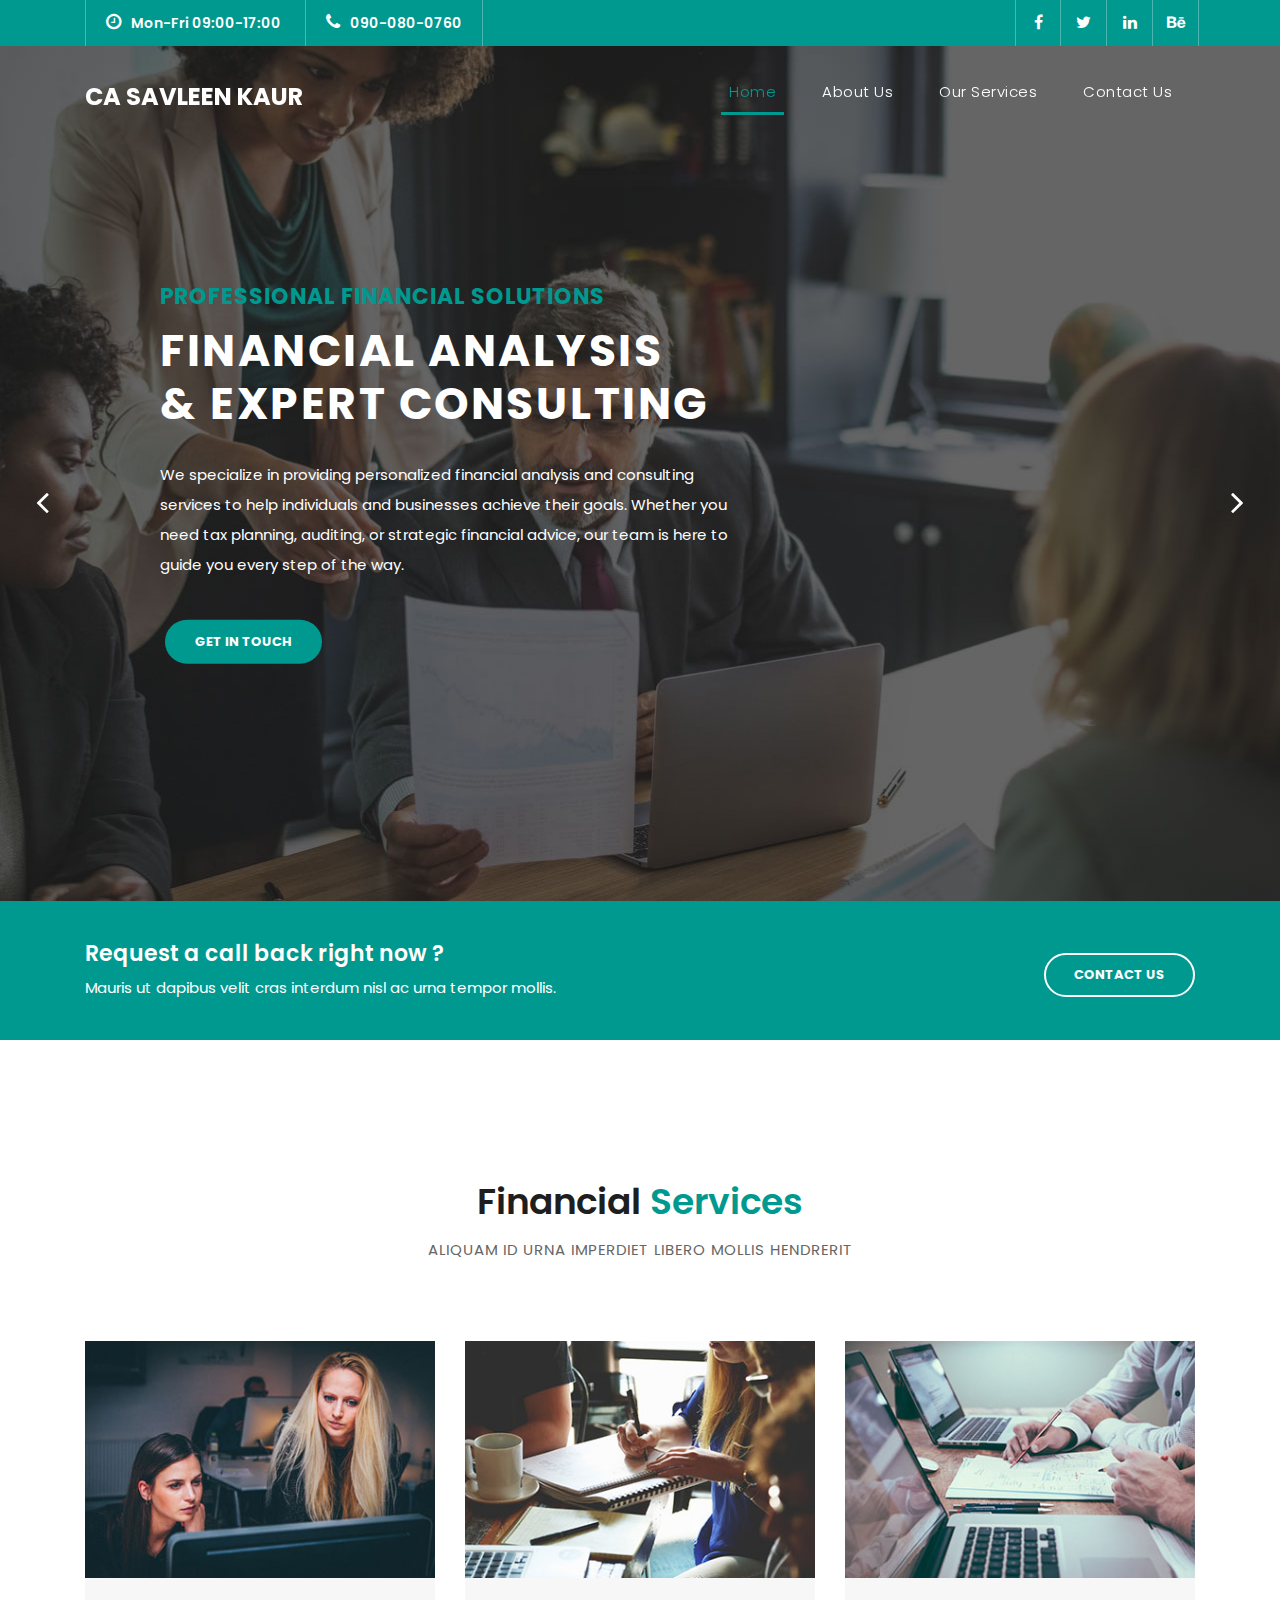
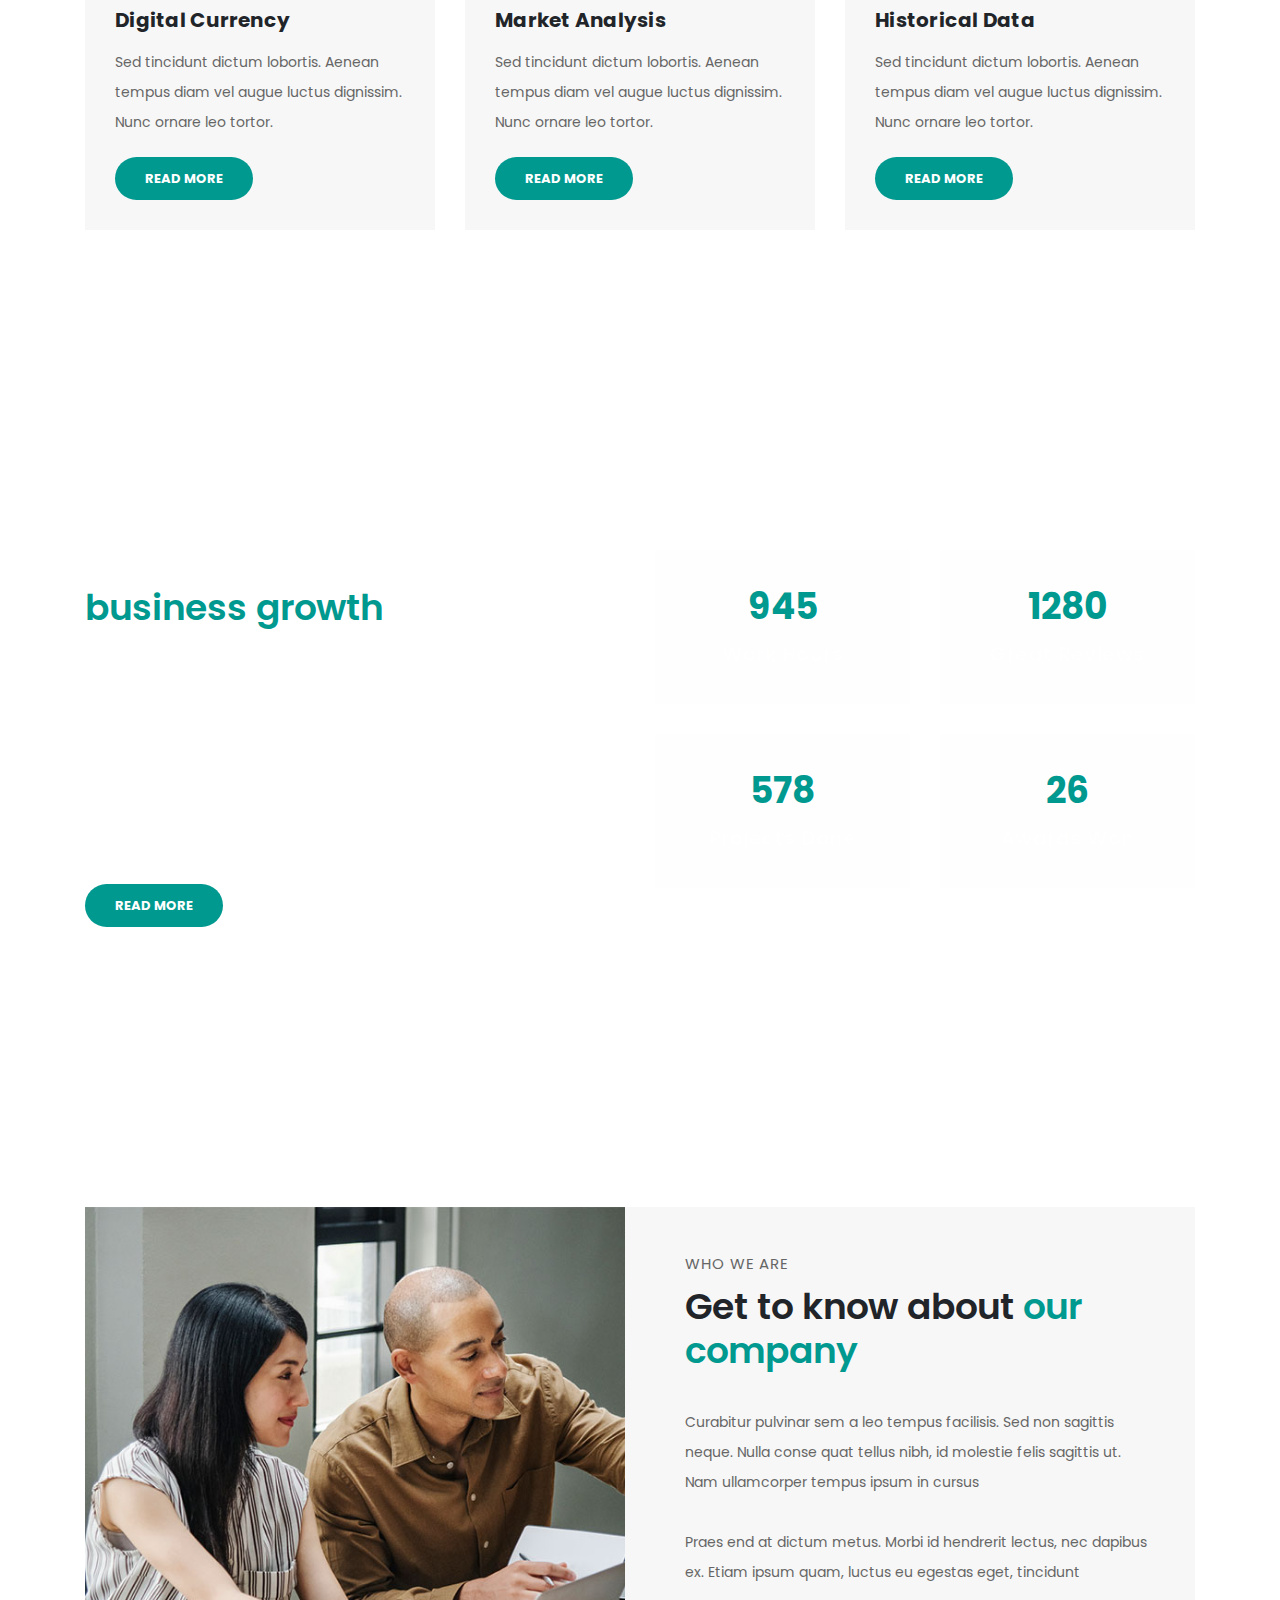
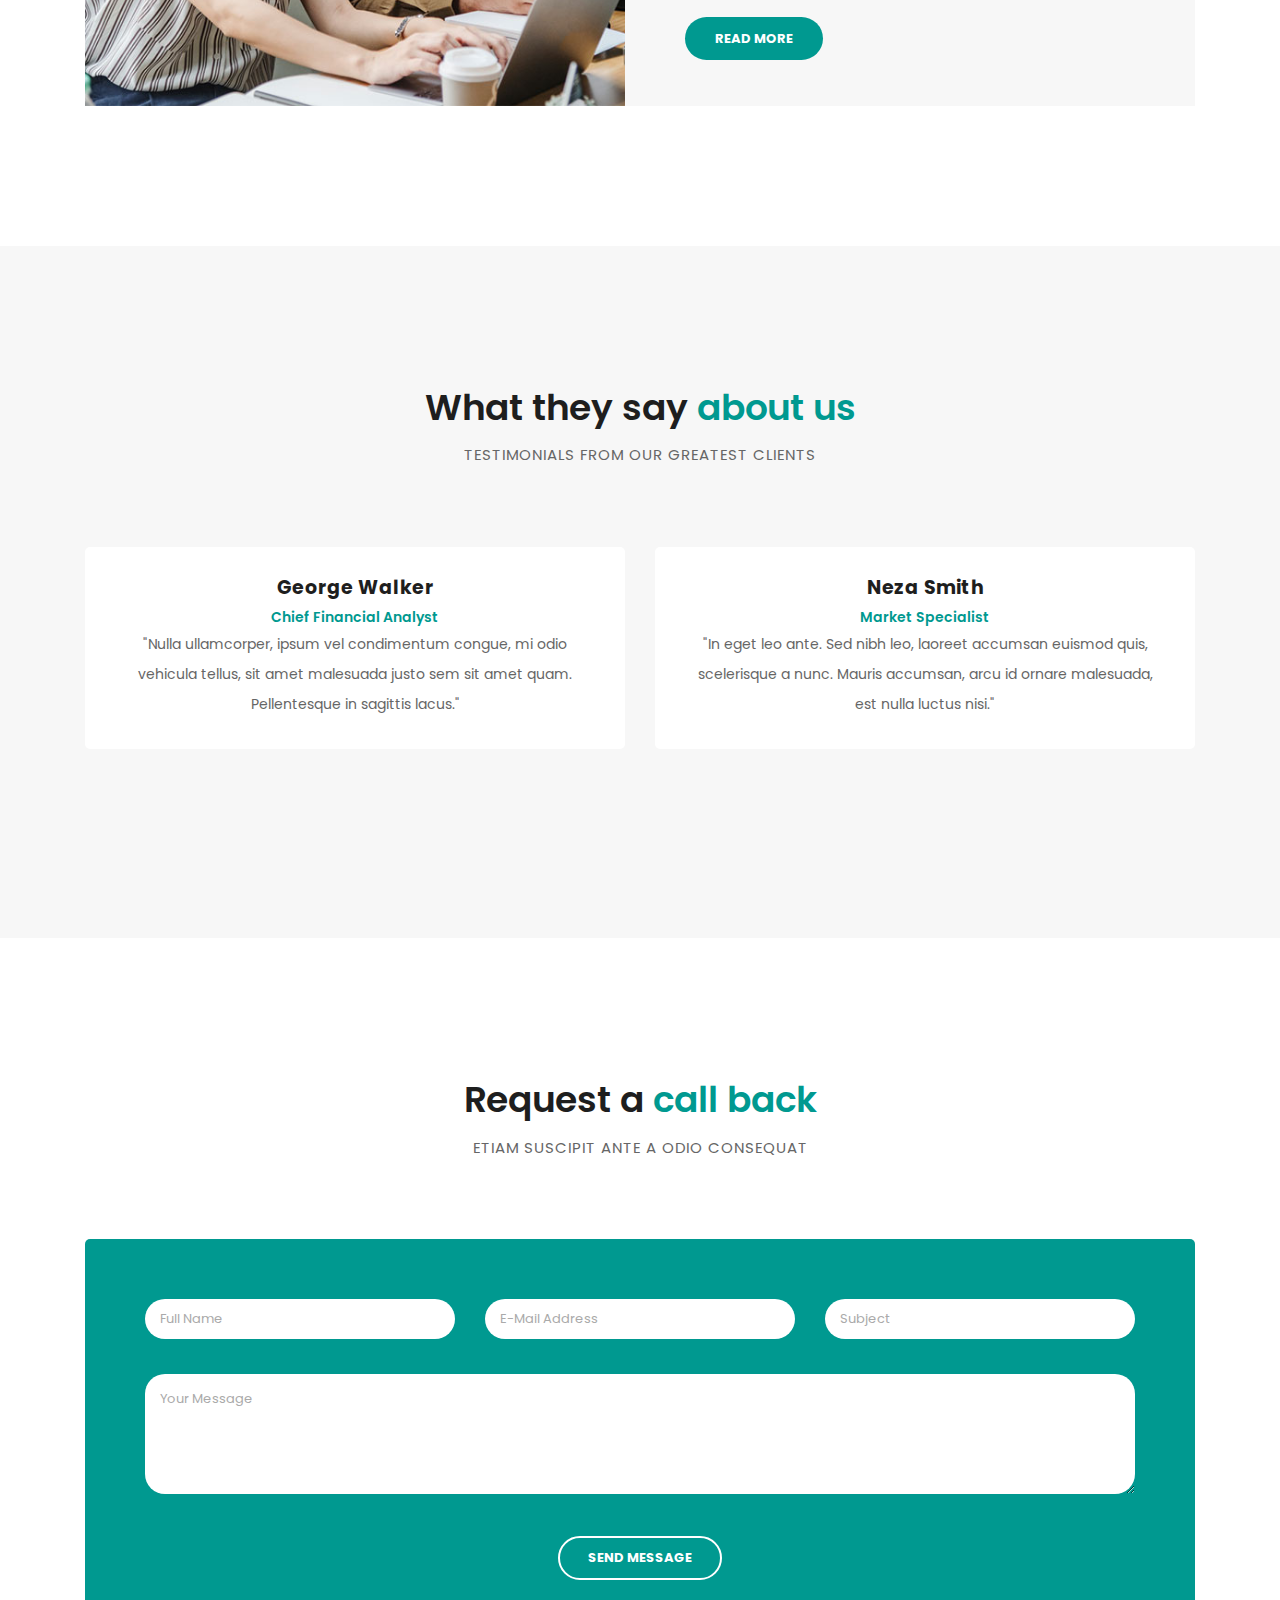
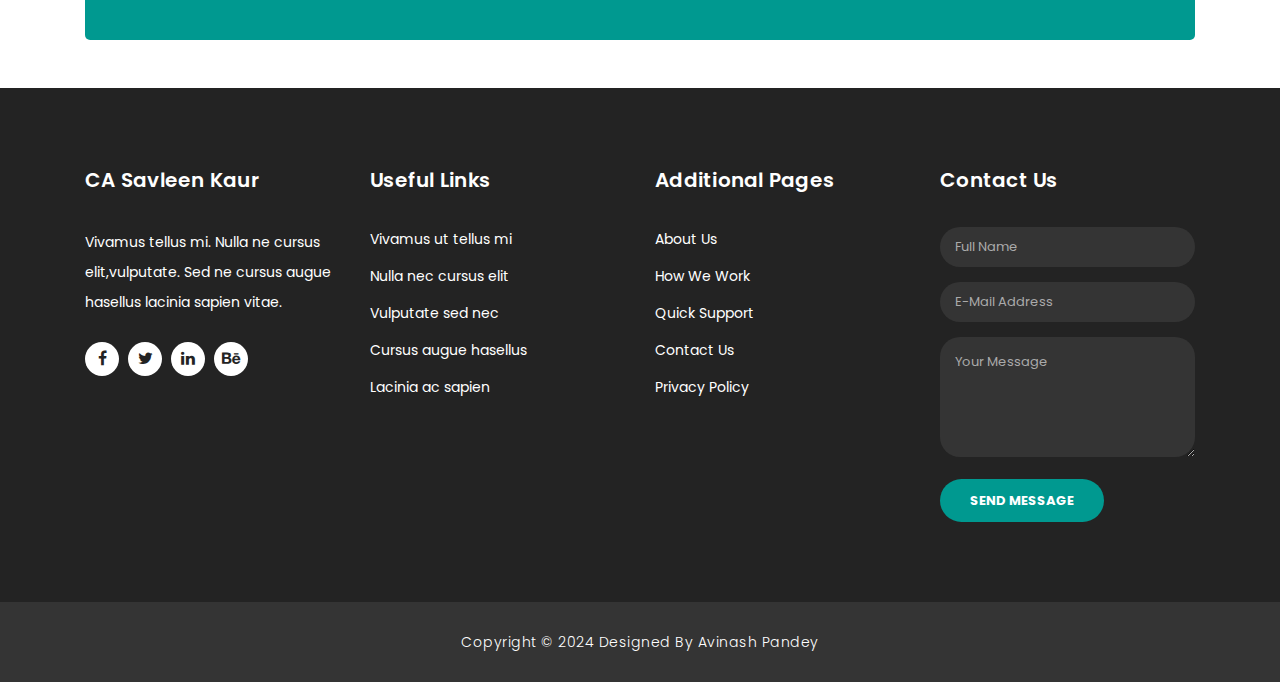
==== index.html @ ab5cabf7 "Aneesh-CA" ====
<!DOCTYPE html>
<html lang="en">

  <head>

    <meta charset="utf-8">
    <meta name="viewport" content="width=device-width, initial-scale=1, shrink-to-fit=no">
    <meta name="description" content="">
    <meta name="author" content="TemplateMo">
    <link href="https://fonts.googleapis.com/css?family=Poppins:100,200,300,400,500,600,700,800,900&display=swap" rel="stylesheet">

    <title>CA Savleen Kaur</title>

    <!-- Bootstrap core CSS -->
    <link href="vendor/bootstrap/css/bootstrap.min.css" rel="stylesheet">

    <!-- Additional CSS Files -->
    <link rel="stylesheet" href="assets/css/fontawesome.css">
    <link rel="stylesheet" href="assets/css/templatemo-finance-business.css">
    <link rel="stylesheet" href="assets/css/owl.css">
<!--

CA Savleen Kaur TemplateMo

https://templatemo.com/tm-545-finance-business

-->
  </head>

  <body>

    <!-- ***** Preloader Start ***** -->
    <div id="preloader">
        <div class="jumper">
            <div></div>
            <div></div>
            <div></div>
        </div>
    </div>
    <!-- ***** Preloader End ***** -->

    <!-- Header -->
    <div class="sub-header">
      <div class="container">
        <div class="row">
          <div class="col-md-8 col-xs-12">
            <ul class="left-info">
              <li><a href="#"><i class="fa fa-clock-o"></i>Mon-Fri 09:00-17:00</a></li>
              <li><a href="#"><i class="fa fa-phone"></i>090-080-0760</a></li>
            </ul>
          </div>
          <div class="col-md-4">
            <ul class="right-icons">
              <li><a href="#"><i class="fa fa-facebook"></i></a></li>
              <li><a href="#"><i class="fa fa-twitter"></i></a></li>
              <li><a href="#"><i class="fa fa-linkedin"></i></a></li>
              <li><a href="#"><i class="fa fa-behance"></i></a></li>
            </ul>
          </div>
        </div>
      </div>
    </div>

    <header class="">
      <nav class="navbar navbar-expand-lg">
        <div class="container">
          <a class="navbar-brand" href="index.html"><h2>CA Savleen Kaur</h2></a>
          <button class="navbar-toggler" type="button" data-toggle="collapse" data-target="#navbarResponsive" aria-controls="navbarResponsive" aria-expanded="false" aria-label="Toggle navigation">
            <span class="navbar-toggler-icon"></span>
          </button>
          <div class="collapse navbar-collapse" id="navbarResponsive">
            <ul class="navbar-nav ml-auto">
              <li class="nav-item active">
                <a class="nav-link" href="#top">Home
                  <span class="sr-only">(current)</span>
                </a>
              </li>
              <li class="nav-item">
                <a class="nav-link" href="about.html">About Us</a>
              </li>
              <li class="nav-item">
                <a class="nav-link" href="services.html">Our Services</a>
              </li>
              <li class="nav-item">
                <a class="nav-link" href="contact.html">Contact Us</a>
              </li>

            </ul>
          </div>
        </div>
      </nav>
    </header>

    <!-- Page Content -->
    <!-- Banner Starts Here -->
    <div class="main-banner header-text" id="top">
        <div class="Modern-Slider">
          <!-- Item -->
          <div class="item item-1">
            <div class="img-fill">
              <div class="text-content">
                <h6>Professional Financial Solutions</h6>
                <h4>Financial Analysis<br>&amp; Expert Consulting</h4>
                <p>We specialize in providing personalized financial analysis and consulting services to help individuals and businesses achieve their goals. Whether you need tax planning, auditing, or strategic financial advice, our team is here to guide you every step of the way.</p>
                <a href="contact.html" class="filled-button">Get in Touch</a>
            </div>

            </div>
          </div>
          <!-- // Item -->
          <!-- Item -->
          <div class="item item-2">
            <div class="img-fill">
                <div class="text-content">
                  <h6>we are here to support you</h6>
                  <h4>Accounting<br>&amp; Management</h4>
                  <p>You are allowed to use this template for your company websites. You are NOT allowed to re-distribute this template ZIP file on any template download website. Please contact TemplateMo for more detail.</p>
                  <a href="services.html" class="filled-button">our services</a>
                </div>
            </div>
          </div>
          <!-- // Item -->
          <!-- Item -->
          <div class="item item-3">
            <div class="img-fill">
                <div class="text-content">
                  <h6>we have a solid background</h6>
                  <h4>Market Analysis<br>&amp; Statistics</h4>
                  <p>You can download, edit and use this layout for your business website. Phasellus lacinia ac sapien vitae dapibus. Mauris ut dapibus velit cras interdum nisl ac urna tempor mollis.</p>
                  <a href="about.html" class="filled-button">learn more</a>
                </div>
            </div>
          </div>
          <!-- // Item -->
        </div>
    </div>
    <!-- Banner Ends Here -->

    <div class="request-form">
      <div class="container">
        <div class="row">
          <div class="col-md-8">
            <h4>Request a call back right now ?</h4>
            <span>Mauris ut dapibus velit cras interdum nisl ac urna tempor mollis.</span>
          </div>
          <div class="col-md-4">
            <a href="contact.html" class="border-button">Contact Us</a>
          </div>
        </div>
      </div>
    </div>

    <div class="services">
      <div class="container">
        <div class="row">
          <div class="col-md-12">
            <div class="section-heading">
              <h2>Financial <em>Services</em></h2>
              <span>Aliquam id urna imperdiet libero mollis hendrerit</span>
            </div>
          </div>
          <div class="col-md-4">
            <div class="service-item">
              <img src="assets/images/service_01.jpg" alt="">
              <div class="down-content">
                <h4>Digital Currency</h4>
                <p>Sed tincidunt dictum lobortis. Aenean tempus diam vel augue luctus dignissim. Nunc ornare leo tortor.</p>
                <a href="" class="filled-button">Read More</a>
              </div>
            </div>
          </div>
          <div class="col-md-4">
            <div class="service-item">
              <img src="assets/images/service_02.jpg" alt="">
              <div class="down-content">
                <h4>Market Analysis</h4>
                <p>Sed tincidunt dictum lobortis. Aenean tempus diam vel augue luctus dignissim. Nunc ornare leo tortor.</p>
                <a href="" class="filled-button">Read More</a>
              </div>
            </div>
          </div>
          <div class="col-md-4">
            <div class="service-item">
              <img src="assets/images/service_03.jpg" alt="">
              <div class="down-content">
                <h4>Historical Data</h4>
                <p>Sed tincidunt dictum lobortis. Aenean tempus diam vel augue luctus dignissim. Nunc ornare leo tortor.</p>
                <a href="" class="filled-button">Read More</a>
              </div>
            </div>
          </div>
        </div>
      </div>
    </div>

    <div class="fun-facts">
      <div class="container">
        <div class="row">
          <div class="col-md-6">
            <div class="left-content">
              <span>Lorem ipsum dolor sit amet</span>
              <h2>Our solutions for your <em>business growth</em></h2>
              <p>Pellentesque ultrices at turpis in vestibulum. Aenean pretium elit nec congue elementum. Nulla luctus laoreet porta. Maecenas at nisi tempus, porta metus vitae, faucibus augue.
              <br><br>Fusce et venenatis ex. Quisque varius, velit quis dictum sagittis, odio velit molestie nunc, ut posuere ante tortor ut neque.</p>
              <a href="" class="filled-button">Read More</a>
            </div>
          </div>
          <div class="col-md-6 align-self-center">
            <div class="row">
              <div class="col-md-6">
                <div class="count-area-content">
                  <div class="count-digit">945</div>
                  <div class="count-title">Work Hours</div>
                </div>
              </div>
              <div class="col-md-6">
                <div class="count-area-content">
                  <div class="count-digit">1280</div>
                  <div class="count-title">Great Reviews</div>
                </div>
              </div>
              <div class="col-md-6">
                <div class="count-area-content">
                  <div class="count-digit">578</div>
                  <div class="count-title">Projects Done</div>
                </div>
              </div>
              <div class="col-md-6">
                <div class="count-area-content">
                  <div class="count-digit">26</div>
                  <div class="count-title">Awards Won</div>
                </div>
              </div>
            </div>
          </div>
        </div>
      </div>
    </div>

    <div class="more-info">
      <div class="container">
        <div class="row">
          <div class="col-md-12">
            <div class="more-info-content">
              <div class="row">
                <div class="col-md-6">
                  <div class="left-image">
                    <img src="assets/images/more-info.jpg" alt="">
                  </div>
                </div>
                <div class="col-md-6 align-self-center">
                  <div class="right-content">
                    <span>Who we are</span>
                    <h2>Get to know about <em>our company</em></h2>
                    <p>Curabitur pulvinar sem a leo tempus facilisis. Sed non sagittis neque. Nulla conse quat tellus nibh, id molestie felis sagittis ut. Nam ullamcorper tempus ipsum in cursus<br><br>Praes end at dictum metus. Morbi id hendrerit lectus, nec dapibus ex. Etiam ipsum quam, luctus eu egestas eget, tincidunt</p>
                    <a href="#" class="filled-button">Read More</a>
                  </div>
                </div>
              </div>
            </div>
          </div>
        </div>
      </div>
    </div>

    <div class="testimonials">
      <div class="container">
        <div class="row">
          <div class="col-md-12">
            <div class="section-heading">
              <h2>What they say <em>about us</em></h2>
              <span>testimonials from our greatest clients</span>
            </div>
          </div>
          <div class="col-md-12">
            <div class="owl-testimonials owl-carousel">

              <div class="testimonial-item">
                <div class="inner-content">
                  <h4>George Walker</h4>
                  <span>Chief Financial Analyst</span>
                  <p>"Nulla ullamcorper, ipsum vel condimentum congue, mi odio vehicula tellus, sit amet malesuada justo sem sit amet quam. Pellentesque in sagittis lacus."</p>
                </div>
                <img src="https://img.freepik.com/premium-photo/isolated-businessman-character-avatar-professional-branding_1029469-184354.jpg?w=360" alt="">
              </div>

              <div class="testimonial-item">
                <div class="inner-content">
                  <h4>Neza Smith</h4>
                  <span>Market Specialist</span>
                  <p>"In eget leo ante. Sed nibh leo, laoreet accumsan euismod quis, scelerisque a nunc. Mauris accumsan, arcu id ornare malesuada, est nulla luctus nisi."</p>
                </div>
                <img src="https://t3.ftcdn.net/jpg/06/17/13/26/360_F_617132669_YptvM7fIuczaUbYYpMe3VTLimwZwzlWf.jpg" alt="">
              </div>

              <div class="testimonial-item">
                <div class="inner-content">
                  <h4>David Wood</h4>
                  <span>Chief Accountant</span>
                  <p>"Ut ultricies maximus turpis, in sollicitudin ligula posuere vel. Donec finibus maximus neque, vitae egestas quam imperdiet nec. Proin nec mauris eu tortor consectetur tristique."</p>
                </div>
                <img src="http://placehold.it/60x60" alt="">
              </div>

              <div class="testimonial-item">
                <div class="inner-content">
                  <h4>Andrew Boom</h4>
                  <span>Marketing Head</span>
                  <p>"Curabitur sollicitudin, tortor at suscipit volutpat, nisi arcu aliquet dui, vitae semper sem turpis quis libero. Quisque vulputate lacinia nisl ac lobortis."</p>
                </div>
                <img src="http://placehold.it/60x60" alt="">
              </div>

            </div>
          </div>
        </div>
      </div>
    </div>

    <div class="callback-form mb-5">
      <div class="container">
        <div class="row">
          <div class="col-md-12">
            <div class="section-heading">
              <h2>Request a <em>call back</em></h2>
              <span>Etiam suscipit ante a odio consequat</span>
            </div>
          </div>
          <div class="col-md-12">
            <div class="contact-form">
              <form id="contact" action="" method="post">
                <div class="row">
                  <div class="col-lg-4 col-md-12 col-sm-12">
                    <fieldset>
                      <input name="name" type="text" class="form-control" id="name" placeholder="Full Name" required="">
                    </fieldset>
                  </div>
                  <div class="col-lg-4 col-md-12 col-sm-12">
                    <fieldset>
                      <input name="email" type="text" class="form-control" id="email" pattern="[^ @]*@[^ @]*" placeholder="E-Mail Address" required="">
                    </fieldset>
                  </div>
                  <div class="col-lg-4 col-md-12 col-sm-12">
                    <fieldset>
                      <input name="subject" type="text" class="form-control" id="subject" placeholder="Subject" required="">
                    </fieldset>
                  </div>
                  <div class="col-lg-12">
                    <fieldset>
                      <textarea name="message" rows="6" class="form-control" id="message" placeholder="Your Message" required=""></textarea>
                    </fieldset>
                  </div>
                  <div class="col-lg-12">
                    <fieldset>
                      <button type="submit" id="form-submit" class="border-button">Send Message</button>
                    </fieldset>
                  </div>
                </div>
              </form>
            </div>
          </div>
        </div>
      </div>
    </div>

    <!-- <div class="partners">
      <div class="container">
        <div class="row">
          <div class="col-md-12">
            <div class="owl-partners owl-carousel">

              <div class="partner-item">
                <img src="https://upload.wikimedia.org/wikipedia/commons/thumb/c/c1/Google_%22G%22_logo.svg/1200px-Google_%22G%22_logo.svg.png" title="1" alt="1" width="20%">
              </div>

              <div class="partner-item">
                <img src="assets/images/client-01.png" title="2" alt="2">
              </div>

              <div class="partner-item">
                <img src="assets/images/client-01.png" title="3" alt="3">
              </div>

              <div class="partner-item">
                <img src="assets/images/client-01.png" title="4" alt="4">
              </div>

              <div class="partner-item">
                <img src="assets/images/client-01.png" title="5" alt="5">
              </div>

            </div>
          </div>
        </div>
      </div>
    </div> -->


    <!-- Footer Starts Here -->
    <footer>
      <div class="container">
        <div class="row">
          <div class="col-md-3 footer-item">
            <h4>CA Savleen Kaur</h4>
            <p>Vivamus tellus mi. Nulla ne cursus elit,vulputate. Sed ne cursus augue hasellus lacinia sapien vitae.</p>
            <ul class="social-icons">
              <li><a rel="nofollow" href="https://fb.com/templatemo" target="_blank"><i class="fa fa-facebook"></i></a></li>
              <li><a href="#"><i class="fa fa-twitter"></i></a></li>
              <li><a href="#"><i class="fa fa-linkedin"></i></a></li>
              <li><a href="#"><i class="fa fa-behance"></i></a></li>
            </ul>
          </div>
          <div class="col-md-3 footer-item">
            <h4>Useful Links</h4>
            <ul class="menu-list">
              <li><a href="#">Vivamus ut tellus mi</a></li>
              <li><a href="#">Nulla nec cursus elit</a></li>
              <li><a href="#">Vulputate sed nec</a></li>
              <li><a href="#">Cursus augue hasellus</a></li>
              <li><a href="#">Lacinia ac sapien</a></li>
            </ul>
          </div>
          <div class="col-md-3 footer-item">
            <h4>Additional Pages</h4>
            <ul class="menu-list">
              <li><a href="#">About Us</a></li>
              <li><a href="#">How We Work</a></li>
              <li><a href="#">Quick Support</a></li>
              <li><a href="#">Contact Us</a></li>
              <li><a href="#">Privacy Policy</a></li>
            </ul>
          </div>
          <div class="col-md-3 footer-item last-item">
            <h4>Contact Us</h4>
            <div class="contact-form">
              <form id="contact footer-contact" action="" method="post">
                <div class="row">
                  <div class="col-lg-12 col-md-12 col-sm-12">
                    <fieldset>
                      <input name="name" type="text" class="form-control" id="name" placeholder="Full Name" required="">
                    </fieldset>
                  </div>
                  <div class="col-lg-12 col-md-12 col-sm-12">
                    <fieldset>
                      <input name="email" type="text" class="form-control" id="email" pattern="[^ @]*@[^ @]*" placeholder="E-Mail Address" required="">
                    </fieldset>
                  </div>
                  <div class="col-lg-12">
                    <fieldset>
                      <textarea name="message" rows="6" class="form-control" id="message" placeholder="Your Message" required=""></textarea>
                    </fieldset>
                  </div>
                  <div class="col-lg-12">
                    <fieldset>
                      <button type="submit" id="form-submit" class="filled-button">Send Message</button>
                    </fieldset>
                  </div>
                </div>
              </form>
            </div>
          </div>
        </div>
      </div>
    </footer>

    <div class="sub-footer">
      <div class="container">
        <div class="row">
          <div class="col-md-12">
            <p>Copyright &copy; 2024 Designed By Avinash Pandey </p>
          </div>
        </div>
      </div>
    </div>

    <!-- Bootstrap core JavaScript -->
    <script src="vendor/jquery/jquery.min.js"></script>
    <script src="vendor/bootstrap/js/bootstrap.bundle.min.js"></script>

    <!-- Additional Scripts -->
    <script src="assets/js/custom.js"></script>
    <script src="assets/js/owl.js"></script>
    <script src="assets/js/slick.js"></script>
    <script src="assets/js/accordions.js"></script>

    <script language = "text/Javascript">
      cleared[0] = cleared[1] = cleared[2] = 0; //set a cleared flag for each field
      function clearField(t){                   //declaring the array outside of the
      if(! cleared[t.id]){                      // function makes it static and global
          cleared[t.id] = 1;  // you could use true and false, but that's more typing
          t.value='';         // with more chance of typos
          t.style.color='#fff';
          }
      }
    </script>

  </body>
</html>
---- assets/css/templatemo-finance-business.css ----
/*

TemplateMo - CA Savleen Kaur

https://templatemo.com/tm-545-finance-business

*/

body {
  font-family: 'Poppins', sans-serif;
  overflow-x: hidden;
  text-rendering: optimizeLegibility;
  -webkit-font-smoothing: antialiased;
  -moz-osx-font-smoothing: grayscale;
}
p {
	margin-bottom: 0px;
	font-size: 14px;
	color: #666666;
	line-height: 30px;
}
a {
	text-decoration: none!important;
}
ul {
	padding: 0;
	margin: 0;
	list-style: none;
}

h1,h2,h3,h4,h5,h6 {
	margin: 0px;
}

a.filled-button {
	background-color: #009990;
	color: #fff;
	font-size: 13px;
	text-transform: uppercase;
	font-weight: 700;
	padding: 12px 30px;
	border-radius: 30px;
	display: inline-block;
	transition: all 0.3s;
}

a.filled-button:hover {
	background-color: #fff;
	color: #009990;
}

a.border-button {
	background-color: transparent;
	color: #fff;
	border: 2px solid #fff;
	font-size: 13px;
	text-transform: uppercase;
	font-weight: 700;
	padding: 10px 28px;
	border-radius: 30px;
	display: inline-block;
	transition: all 0.3s;
}

a.border-button:hover {
	background-color: #fff;
	color: #009990;
}

.section-heading {
	text-align: center;
	margin-bottom: 80px;
}

.section-heading h2 {
	font-size: 36px;
	font-weight: 600;
	color: #1e1e1e;
}

.section-heading em {
	font-style: normal;
	color: #009990;
}

.section-heading span {
	display: block;
	margin-top: 15px;
	text-transform: uppercase;
	font-size: 15px;
	color: #666;
	letter-spacing: 1px;
}

#preloader {
  overflow: hidden;
  background: #009990;
  left: 0;
  right: 0;
  top: 0;
  bottom: 0;
  position: fixed;
  z-index: 9999999;
  color: #fff;
}

#preloader .jumper {
  left: 0;
  top: 0;
  right: 0;
  bottom: 0;
  display: block;
  position: absolute;
  margin: auto;
  width: 50px;
  height: 50px;
}

#preloader .jumper > div {
  background-color: #fff;
  width: 10px;
  height: 10px;
  border-radius: 100%;
  -webkit-animation-fill-mode: both;
  animation-fill-mode: both;
  position: absolute;
  opacity: 0;
  width: 50px;
  height: 50px;
  -webkit-animation: jumper 1s 0s linear infinite;
  animation: jumper 1s 0s linear infinite;
}

#preloader .jumper > div:nth-child(2) {
  -webkit-animation-delay: 0.33333s;
  animation-delay: 0.33333s;
}

#preloader .jumper > div:nth-child(3) {
  -webkit-animation-delay: 0.66666s;
  animation-delay: 0.66666s;
}

@-webkit-keyframes jumper {
  0% {
    opacity: 0;
    -webkit-transform: scale(0);
    transform: scale(0);
  }
  5% {
    opacity: 1;
  }
  100% {
    -webkit-transform: scale(1);
    transform: scale(1);
    opacity: 0;
  }
}

@keyframes jumper {
  0% {
    opacity: 0;
    -webkit-transform: scale(0);
    transform: scale(0);
  }
  5% {
    opacity: 1;
  }
  100% {
    opacity: 0;
  }
}

/* Sub Header Style */

.sub-header {
	background-color: #009990;
	height: 46px;
	line-height: 46px;
}

.sub-header ul li {
	display: inline-block;
}

.sub-header ul.left-info li {
	border-left: 1px solid rgba(250,250,250,0.3);
	padding: 0px 20px;
}

.sub-header ul.left-info li:last-child {
	border-right: 1px solid rgba(250,250,250,0.3);
}

.sub-header ul.left-info li i {
	margin-right: 10px;
	font-size: 18px;
}

.sub-header ul.left-info li a {
	color: #fff;
	font-size: 14px;
	font-weight: 600;
}

.sub-header ul.right-icons {
	float: right;
}

.sub-header ul.right-icons li {
	margin-right: -4px;
	width: 46px;
	display: inline-block;
	text-align: center;
	border-right: 1px solid rgba(250,250,250,0.3);
}

.sub-header ul.right-icons li:first-child {
	border-left: 1px solid rgba(250,250,250,0.3);
}

.sub-header ul.right-icons li a {
	color: #fff;
	transition: all 0.3s;
}

.sub-header ul.right-icons li a:hover {
	opacity: 0.75;
}



/* Header Style */
header {
	position: absolute;
	z-index: 99999;
	width: 100%;
	background-color: transparent!important;
	height: 80px;
	-webkit-transition: all 0.3s ease-in-out 0s;
    -moz-transition: all 0.3s ease-in-out 0s;
    -o-transition: all 0.3s ease-in-out 0s;
    transition: all 0.3s ease-in-out 0s;
}
header .navbar {
	padding: 20px 0px;
}
.background-header .navbar {
	padding: 10px 0px;
}
.background-header {
	top: 0;
	position: fixed;
	background-color: #fff!important;
	box-shadow: 0px 1px 10px rgba(0,0,0,0.1);
}
.background-header .navbar-brand h2 {
	color: #009990!important;
}
.background-header .navbar-nav a.nav-link {
	color: #1e1e1e!important;
}
.background-header .navbar-nav .nav-link:hover,
.background-header .navbar-nav .active>.nav-link,
.background-header .navbar-nav .nav-link.current,
.background-header .navbar-nav .nav-link.show,
.background-header .navbar-nav .show>.nav-link {
	color: #009990!important;
}
.navbar .navbar-brand {
	float: 	left;
	margin-top: 12px;
	outline: none;
}
.navbar .navbar-brand h2 {
	color: #fff;
	text-transform: uppercase;
	font-size: 24px;
	font-weight: 700;
	-webkit-transition: all .3s ease 0s;
    -moz-transition: all .3s ease 0s;
    -o-transition: all .3s ease 0s;
    transition: all .3s ease 0s;
}
.navbar .navbar-brand h2 em {
	font-style: normal;
	font-size: 16px;
}
#navbarResponsive {
	z-index: 999;
}
.navbar-collapse {
	text-align: center;
}
.navbar .navbar-nav .nav-item {
	margin: 0px 15px;
}
.navbar .navbar-nav a.nav-link {
	text-transform: capitalize;
	font-size: 15px;
	font-weight: 300;
	letter-spacing: 0.5px;
	color: #fff;
	transition: all 0.5s;
	margin-top: 5px;
}
.navbar .navbar-nav .nav-link:hover,
.navbar .navbar-nav .active>.nav-link,
.navbar .navbar-nav .nav-link.current,
.navbar .navbar-nav .nav-link.show,
.navbar .navbar-nav .show>.nav-link {
	color: #009990;
	border-bottom: 3px solid #009990;
}
.navbar .navbar-toggler-icon {
	background-image: none;
}
.navbar .navbar-toggler {
	border-color: #fff;
	background-color: #fff;
	height: 36px;
	outline: none;
	border-radius: 0px;
	position: absolute;
	right: 30px;
	top: 20px;
}
.navbar .navbar-toggler-icon:after {
	content: '\f0c9';
	color: #009990;
	font-size: 18px;
	line-height: 26px;
	font-family: 'FontAwesome';
}



/* Banner Style */

.img-fill{
  width: 100%;
  display: block;
  overflow: hidden;
  position: relative;
  text-align: center
}

.img-fill img {
  min-height: 100%;
  min-width: 100%;
  position: relative;
  display: inline-block;
  max-width: none;
}

*,
*:before,
*:after {
  -webkit-box-sizing: border-box;
  box-sizing: border-box;
  -webkit-font-smoothing: antialiased;
  -moz-osx-font-smoothing: grayscale;
}

.Grid1k {
  padding: 0 15px;
  max-width: 1200px;
  margin: auto;
}

.blocks-box,
.slick-slider {
  margin: 0;
  padding: 0!important;
}

.slick-slide {
  float: left;
  padding: 0;
}

.Modern-Slider .item .img-fill {
	background-size: cover;
	background-position: center center;
	background-repeat: no-repeat;
	height:95vh;
}

.Modern-Slider .item-1 .img-fill {
	background-image: url(../images/slide_01.jpg);
}

.Modern-Slider .item-2 .img-fill {
	background-image: url(../images/slide_02.jpg);
}

.Modern-Slider .item-3 .img-fill {
	background-image: url(../images/slide_03.jpg);
}

.Modern-Slider .NextArrow{
  position:absolute;
  top:50%;
  right:30px;
  border:0 none;
  background-color: transparent;
  text-align:center;
  font-size: 36px;
  font-family: 'FontAwesome';
  color:#FFF;
  z-index:5;
  outline: none;
  cursor: pointer;
}

.Modern-Slider .NextArrow:before{
  content:'\f105';
}

.Modern-Slider .PrevArrow {
  position:absolute;
  top:50%;
  left:30px;
  border:0 none;
  background-color: transparent;
  text-align:center;
  font-size: 36px;
  font-family: 'FontAwesome';
  color:#FFF;
  z-index:5;
  outline: none;
  cursor: pointer;
}

.Modern-Slider .PrevArrow:before{
  content:'\f104';
}

ul.slick-dots {
  display: none!important;
}

.Modern-Slider .text-content {
	text-align: left;
  	width: 75%;
  	position: absolute;
  	top: 50%;
  	left: 50%;
  	transform: translate(-50%, -50%);
}

.Modern-Slider .item h6 {
  margin-bottom: 15px;
  font-size: 22px;
  text-transform: uppercase;
  font-weight: 700;
  letter-spacing: 1px;
  color:#009990;
  animation:fadeOutRight 1s both;
}

.Modern-Slider .item h4 {
  margin-bottom: 30px;
  text-transform: uppercase;
  font-size: 44px;
  font-weight: 700;
  letter-spacing: 2.5px;
  color:#FFF;
  overflow:hidden;
  animation:fadeOutLeft 1s both;
}

.Modern-Slider .item p {
	max-width: 570px;
	color: #fff;
	font-size: 15px;
	font-weight: 400;
	line-height: 30px;
	margin-bottom: 40px;
}

.Modern-Slider .item a {
  margin: 0 5px;
}

.Modern-Slider .item.slick-active h6{
  animation:fadeInDown 1s both 1s;
}

.Modern-Slider .item.slick-active h4{
  animation:fadeInLeft 1s both 1.5s;
}

.Modern-Slider .item.slick-active{
  animation:Slick-FastSwipeIn 1s both;
}

.Modern-Slider .buttons {
  position: relative;
}

.Modern-Slider {background:#000;}


/* ==== Slick Slider Css Ruls === */
.slick-slider{position:relative;display:block;-webkit-user-select:none;-moz-user-select:none;-ms-user-select:none;user-select:none;-webkit-touch-callout:none;-khtml-user-select:none;-ms-touch-action:pan-y;touch-action:pan-y;-webkit-tap-highlight-color:transparent}
.slick-list{position:relative;display:block;overflow:hidden;margin:0;padding:0}
.slick-list:focus{outline:none}.slick-list.dragging{cursor:hand}
.slick-slider .slick-track,.slick-slider .slick-list{-webkit-transform:translate3d(0,0,0);-ms-transform:translate3d(0,0,0);transform:translate3d(0,0,0)}
.slick-track{position:relative;top:0;left:0;display:block}
.slick-track:before,.slick-track:after{display:table;content:''}.slick-track:after{clear:both}
.slick-loading .slick-track{visibility:hidden}
.slick-slide{display:none;float:left /* If RTL Make This Right */ ;height:100%;min-height:1px}
.slick-slide.dragging img{pointer-events:none}
.slick-initialized .slick-slide{display:block}
.slick-loading .slick-slide{visibility:hidden}
.slick-vertical .slick-slide{display:block;height:auto;border:1px solid transparent}




/* Request Form */

.request-form {
	background-color: #009990;
	padding: 40px 0px;
	color: #fff;
}

.request-form h4 {
	font-size: 22px;
	font-weight: 600;
}

.request-form span {
	font-size: 15px;
	font-weight: 400;
	display: inline-block;
	margin-top: 10px;
}

.request-form a.border-button {
	margin-top: 12px;
	float: right;
}




/* Services */

.services {
	margin-top: 140px;
}

.service-item img {
	width: 100%;
	overflow: hidden;
}

.service-item .down-content {
	background-color: #f7f7f7;
	padding: 30px;
}

.service-item .down-content h4 {
	font-size: 20px;
	font-weight: 700;
	letter-spacing: 0.25px;
	margin-bottom: 15px;
}

.service-item .down-content p {
	margin-bottom: 20px;
}



/* Fun Facts */

.fun-facts {
	margin-top: 140px;
	background-image: url(../images/fun-facts-bg.jpg);
	background-position: center center;
	background-repeat: no-repeat;
	background-size: cover;
	background-attachment: fixed;
	padding: 140px 0px;
	color: #fff;
}

.fun-facts span {
	text-transform: uppercase;
	font-size: 15px;
	color: #fff;
	letter-spacing: 1px;
	margin-bottom: 10px;
	display: block;
}

.fun-facts h2 {
	font-size: 36px;
	font-weight: 600;
	margin-bottom: 35px;
}

.fun-facts em {
	font-style: normal;
	color: #009990;
}

.fun-facts p {
	color: #fff;
	margin-bottom: 40px;
}

.fun-facts .left-content {
	margin-right: 45px;
}

.count-area-content {
	text-align: center;
	background-color: rgba(250,250,250,0.1);
	padding: 25px 30px 35px 30px;
	margin: 15px 0px;
}

.count-digit {
    margin: 5px 0px;
    color: #009990;
    font-weight: 700;
    font-size: 36px;
}
.count-title {
    font-size: 20px;
    font-weight: 600;
    color: #fff;
    letter-spacing: 0.5px;
}



/* More Info */

.more-info {
	margin-top: 140px;
}

.more-info .left-image img {
	width: 100%;
	overflow: hidden;
}

.more-info .more-info-content {
	background-color: #f7f7f7;
}

.about-info .more-info-content {
	background-color: transparent;
}

.about-info .right-content {
	padding: 0px!important;
	margin-right: 30px;
}

.more-info .right-content {
	padding: 45px 45px 45px 30px;
}

.more-info .right-content span {
	text-transform: uppercase;
	font-size: 15px;
	color: #666;
	letter-spacing: 1px;
	margin-bottom: 10px;
	display: block;
}

.more-info .right-content h2 {
	font-size: 36px;
	font-weight: 600;
	margin-bottom: 35px;
}

.more-info .right-content em {
	font-style: normal;
	color: #009990;
}

.more-info .right-content p {
	margin-bottom: 30px;
}


/* Testimonials Style */

.about-testimonials {
	margin-top: 0px!important;
}

.testimonials {
	margin-top: 140px;
	background-color: #f7f7f7;
	padding: 140px 0px;
}
.testimonial-item .inner-content {
	text-align: center;
	background-color: #fff;
	padding: 30px;
	border-radius: 5px;
}
.testimonial-item p {
	font-size: 14px;
	font-weight: 400;
}
.testimonial-item h4 {
	font-size: 19px;
	font-weight: 700;
	color: #1e1e1e;
	letter-spacing: 0.5px;
	margin-bottom: 0px;
}
.testimonial-item span {
	display: inline-block;
	margin-top: 8px;
	font-weight: 600;
	font-size: 14px;
	color: #009990;
}
.testimonial-item img {
	max-width: 60px;
	border-radius: 50%;
	margin: 25px auto 0px auto;
}




/* Call Back Style */

.callback-services {
	border-top: 1px solid #eee;
	padding-top: 140px;
}

.contact-us {
	background-color: #f7f7f7;
	padding: 140px 0px;
}

.contact-us .contact-form {
	background-color: transparent!important;
	padding: 0!important;
}

.callback-form {
	margin-top: 140px;
}

.callback-form .contact-form {
	background-color: #009990;
	padding: 60px;
	border-radius: 5px;
	text-align: center;
}

.callback-form .contact-form input {
	border-radius: 20px;
	height: 40px;
	line-height: 40px;
	display: inline-block;
	padding: 0px 15px;
	color: #6a6a6a;
	font-size: 13px;
	text-transform: none;
	box-shadow: none;
	border: none;
	margin-bottom: 35px;
}

.callback-form .contact-form input:focus {
	outline: none;
	box-shadow: none;
	border: none;
}

.callback-form .contact-form textarea {
	border-radius: 20px;
	height: 120px;
	max-height: 200px;
	min-height: 120px;
	display: inline-block;
	padding: 15px;
	color: #6a6a6a;
	font-size: 13px;
	text-transform: none;
	box-shadow: none;
	border: none;
	margin-bottom: 35px;
}

.callback-form .contact-form textarea:focus {
	outline: none;
	box-shadow: none;
	border: none;
}

.callback-form .contact-form ::-webkit-input-placeholder { /* Edge */
  color: #aaa;
}
.callback-form .contact-form :-ms-input-placeholder { /* Internet Explorer 10-11 */
  color: #aaa;
}
.callback-form .contact-form ::placeholder {
  color: #aaa;
}

.callback-form .contact-form button.border-button {
	background-color: transparent;
	color: #fff;
	border: 2px solid #fff;
	font-size: 13px;
	text-transform: uppercase;
	font-weight: 700;
	padding: 10px 28px;
	border-radius: 30px;
	display: inline-block;
	transition: all 0.3s;
	outline: none;
	box-shadow: none;
	text-shadow: none;
	cursor: pointer;
}

.callback-form .contact-form button.border-button:hover {
	background-color: #fff;
	color: #009990;
}

.contact-us .contact-form button.filled-button {
	background-color: #009990;
	color: #fff;
	border: none;
	font-size: 13px;
	text-transform: uppercase;
	font-weight: 700;
	padding: 12px 30px;
	border-radius: 30px;
	display: inline-block;
	transition: all 0.3s;
	outline: none;
	box-shadow: none;
	text-shadow: none;
	cursor: pointer;
}

.contact-us .contact-form button.filled-button:hover {
	background-color: #fff;
	color: #009990;
}



/* Partners Style */

.contact-partners {
	margin-top: -8px!important;
}

.partners {
	margin-top: 140px;
	background-color: #f7f7f7;
	padding: 60px 0px;
}

.partners .owl-item {
	text-align: center;
	cursor: pointer;
}

.partners .partner-item img {
	max-width: 156px;
	margin: auto;
}



/* Footer Style */

footer {
	background-color: #232323;
	padding: 80px 0px;
	color: #fff;
}

footer h4 {
	color: #fff;
	font-size: 20px;
	font-weight: 600;
	letter-spacing: 0.25px;
	margin-bottom: 35px;
}
footer p {
	color: #fff;
}

footer ul.social-icons {
	margin-top: 25px;
}

footer ul.social-icons li {
	display: inline-block;
	margin-right: 5px;
}

footer ul.social-icons li:last-child {
	margin-right: 0px;
}

footer ul.social-icons li a {
	width: 34px;
	height: 34px;
	display: inline-block;
	line-height: 34px;
	text-align: center;
	background-color: #fff;
	color: #232323;
	border-radius: 50%;
	transition: all 0.3s;
}

footer ul.social-icons li a:hover {
	background-color: #009990;
}

footer ul.menu-list li {
	margin-bottom: 13px;
}

footer ul.menu-list li:last-child {
	margin-bottom: 0px;
}

footer ul.menu-list li a {
	font-size: 14px;
	color: #fff;
	transition: all 0.3s;
}

footer ul.menu-list li a:hover {
	color: #009990;
}

footer .contact-form input {
	border-radius: 20px;
	height: 40px;
	line-height: 40px;
	display: inline-block;
	padding: 0px 15px;
	color: #aaa!important;
	background-color: #343434;
	font-size: 13px;
	text-transform: none;
	box-shadow: none;
	border: none;
	margin-bottom: 15px;
}

footer .contact-form input:focus {
	outline: none;
	box-shadow: none;
	border: none;
	background-color: #343434;
}

footer .contact-form textarea {
	border-radius: 20px;
	height: 120px;
	max-height: 200px;
	min-height: 120px;
	display: inline-block;
	padding: 15px;
	color: #aaa!important;
	background-color: #343434;
	font-size: 13px;
	text-transform: none;
	box-shadow: none;
	border: none;
	margin-bottom: 15px;
}

footer .contact-form textarea:focus {
	outline: none;
	box-shadow: none;
	border: none;
	background-color: #343434;
}

footer .contact-form ::-webkit-input-placeholder { /* Edge */
  color: #aaa;
}
footer .contact-form :-ms-input-placeholder { /* Internet Explorer 10-11 */
  color: #aaa;
}
footer .contact-form ::placeholder {
  color: #aaa;
}

footer .contact-form button.filled-button {
	background-color: transparent;
	color: #fff;
	background-color: #009990;
	border: none;
	font-size: 13px;
	text-transform: uppercase;
	font-weight: 700;
	padding: 12px 30px;
	border-radius: 30px;
	display: inline-block;
	transition: all 0.3s;
	outline: none;
	box-shadow: none;
	text-shadow: none;
	cursor: pointer;
}

footer .contact-form button.filled-button:hover {
	background-color: #fff;
	color: #009990;
}



/* Sub-footer Style */

.sub-footer {
	background-color: #343434;
	text-align: center;
	padding: 25px 0px;
}

.sub-footer p {
	color: #fff;
	font-weight: 300;
	letter-spacing: 0.5px;
}

.sub-footer a {
	color: #fff;
}


.page-heading {
	text-align: center;
	background-image: url(../images/page-heading-bg.jpg);
	background-position: center center;
	background-repeat: no-repeat;
	background-size: cover;
	padding: 230px 0px 150px 0px;
	color: #fff;
}

.page-heading h1 {
	text-transform: capitalize;
	font-size: 36px;
	font-weight: 700;
	letter-spacing: 2px;
	margin-bottom: 18px;
}

.page-heading span {
	font-size: 15px;
	text-transform: uppercase;
	letter-spacing: 1px;
	color: #fff;
	display: block;
}


/* team */

.team {
	background-color: #f7f7f7;
	margin-top: 140px;
	margin-bottom: -140px;
	padding: 120px 0px;
}

.team-item img {
	width: 100%;
	overflow: hidden;
}

.team-item .down-content {
	background-color: #fff;
	padding: 30px;
}

.team-item .down-content h4 {
	font-size: 20px;
	font-weight: 700;
	letter-spacing: 0.25px;
	margin-bottom: 10px;
}

.team-item .down-content span {
	color: #009990;
	font-weight: 600;
	font-size: 14px;
	display: block;
	margin-bottom: 15px;
}

.team-item .down-content p {
	margin-bottom: 20px;
}


/* Single Service */

.single-services {
	margin-top: 140px;
}

#tabs ul {
  margin: 0;
  padding: 0;
}
#tabs ul li {
  margin-bottom: 10px;
  display: inline-block;
  width: 100%;
}
#tabs ul li:last-child {
  margin-bottom: 0px;
}
#tabs ul li a {
	text-transform: capitalize;
	width: 100%;
	padding: 30px 30px;
	display: inline-block;
	background-color: #009990;
  	font-size: 20px;
  	color: #121212;
  	letter-spacing: 0.5px;
  	font-weight: 700;
  	transition: all 0.3s;
}
#tabs ul li a i {
	float: right;
	margin-top: 5px;
}
#tabs ul .ui-tabs-active span {
  background: #faf5b2;
  border: #faf5b2;
  line-height: 90px;
  border-bottom: none;
}
#tabs ul .ui-tabs-active a {
  color: #fff;
}
#tabs ul .ui-tabs-active span {
  color: #1e1e1e;
}
.tabs-content {
	margin-left: 30px;
  text-align: left;
  display: inline-block;
  transition: all 0.3s;
}
.tabs-content img {
	max-width: 100%;
	overflow: hidden;
}
.tabs-content h4 {
	font-size: 20px;
	font-weight: 700;
	letter-spacing: 0.25px;
	margin-bottom: 15px;
	margin-top: 30px;
}
.tabs-content p {
  font-size: 14px;
  color: #7a7a7a;
  margin-bottom: 0px;
}



/* Contact Information */

.contact-information {
	margin-top: 140px;
}

.contact-information .contact-item {
	padding: 60px 30px;
	background-color: #f7f7f7;
	text-align: center;
}

.contact-information .contact-item i {
	color: #009990;
	font-size: 48px;
	margin-bottom: 40px;
}

.contact-information .contact-item h4 {
	font-size: 20px;
	font-weight: 700;
	letter-spacing: 0.25px;
	margin-bottom: 15px;
}

.contact-information .contact-item p {
	margin-bottom: 20px;
}

.contact-information .contact-item a {
	font-weight: 600;
	color: #009990;
	font-size: 15px;
}




/* Responsive Style */
@media (max-width: 768px) {
	.sub-header {
		display: none;
	}
	.Modern-Slider .item h6 {
	  margin-bottom: 15px;
	  font-size: 18px;
	}
	.Modern-Slider .item h4 {
	  margin-bottom: 25px;
	  font-size: 28px;
	  line-height: 36px;
	  letter-spacing: 1px;
	}
	.Modern-Slider .item p {
		max-width: 570px;
		line-height: 25px;
		margin-bottom: 30px;
	}
	.Modern-Slider .NextArrow{
	  right:5px;
	}
	.Modern-Slider .PrevArrow {
	  left:5px;
	}
	.request-form {
		text-align: center;
	}
	.request-form a.border-button {
		float: none;
		margin-top: 30px;
	}
	.services .service-item {
		margin-bottom: 30px;
	}
	.fun-facts .left-content {
		margin-right: 0px;
		margin-bottom: 30px;
	}
	.more-info .right-content  {
		padding: 30px;
	}
	footer {
		padding: 80px 0px 20px 0px;
	}
	footer .footer-item {
		border-bottom: 1px solid #343434;
		margin-bottom: 30px;
		padding-bottom: 30px;
	}
	footer .last-item {
		border-bottom: none;
	}
	.about-info .right-content {
		margin-right: 0px;
		margin-bottom: 30px;
	}
	.team .team-item {
		margin-bottom: 30px;
	}
	.tabs-content {
		margin-left: 0px;
		margin-top: 30px;
	}
	.contact-item {
		margin-bottom: 30px;
	}
}

@media (max-width: 992px) {
	.navbar .navbar-brand {
		position: absolute;
		left: 30px;
		top: 10px;
	}
	.navbar .navbar-brand {
		width: auto;
	}
	.navbar:after {
		display: none;
	}
	#navbarResponsive {
	    z-index: 99999;
	    position: absolute;
	    top: 80px;
	    left: 0;
	    width: 100%;
	    text-align: center;
	    background-color: #fff;
	    box-shadow: 0px 10px 10px rgba(0,0,0,0.1);
	}
	.navbar .navbar-nav .nav-item {
		border-bottom: 1px solid #eee;
	}
	.navbar .navbar-nav .nav-item:last-child {
		border-bottom: none;
	}
	.navbar .navbar-nav a.nav-link {
		padding: 15px 0px;
		color: #1e1e1e!important;
	}
	.navbar .navbar-nav .nav-link:hover,
	.navbar .navbar-nav .active>.nav-link,
	.navbar .navbar-nav .nav-link.current,
	.navbar .navbar-nav .nav-link.show,
	.navbar .navbar-nav .show>.nav-link {
		color: #009990!important;
		border-bottom: none!important;
	}
}
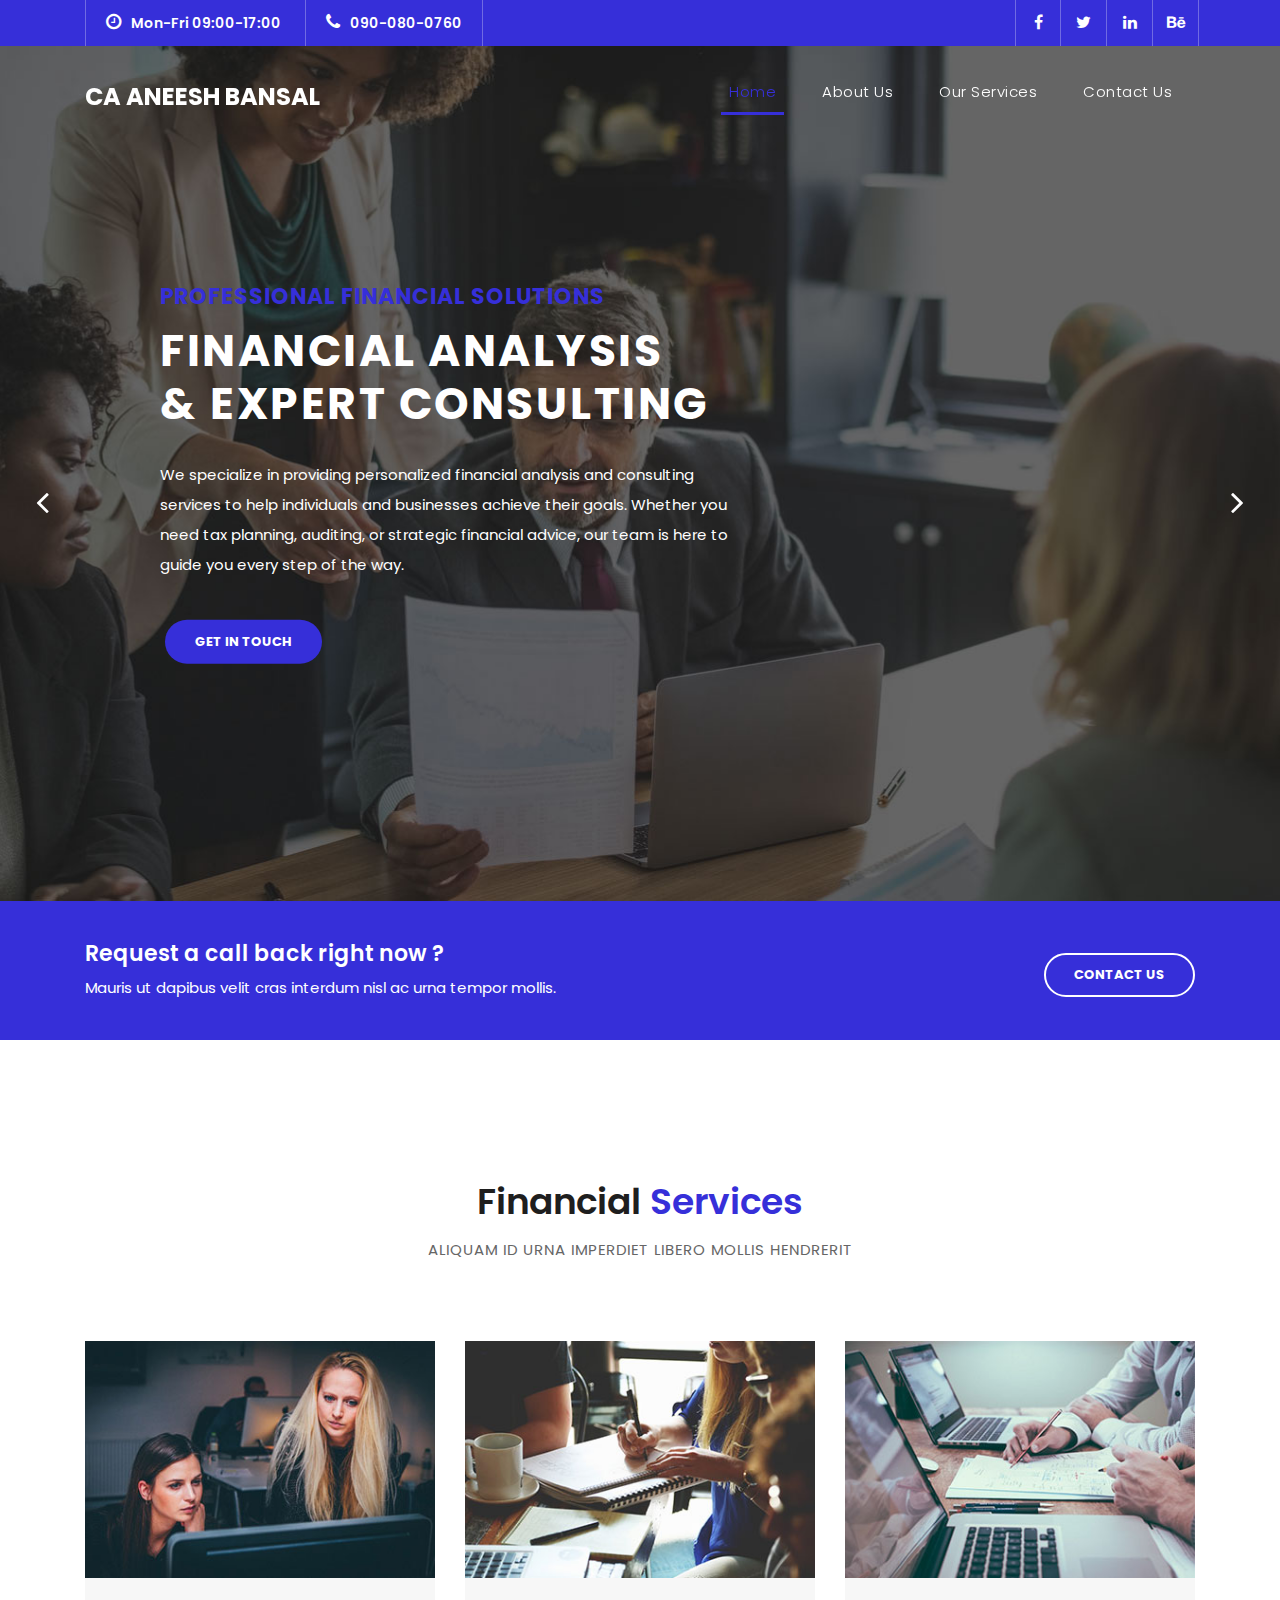
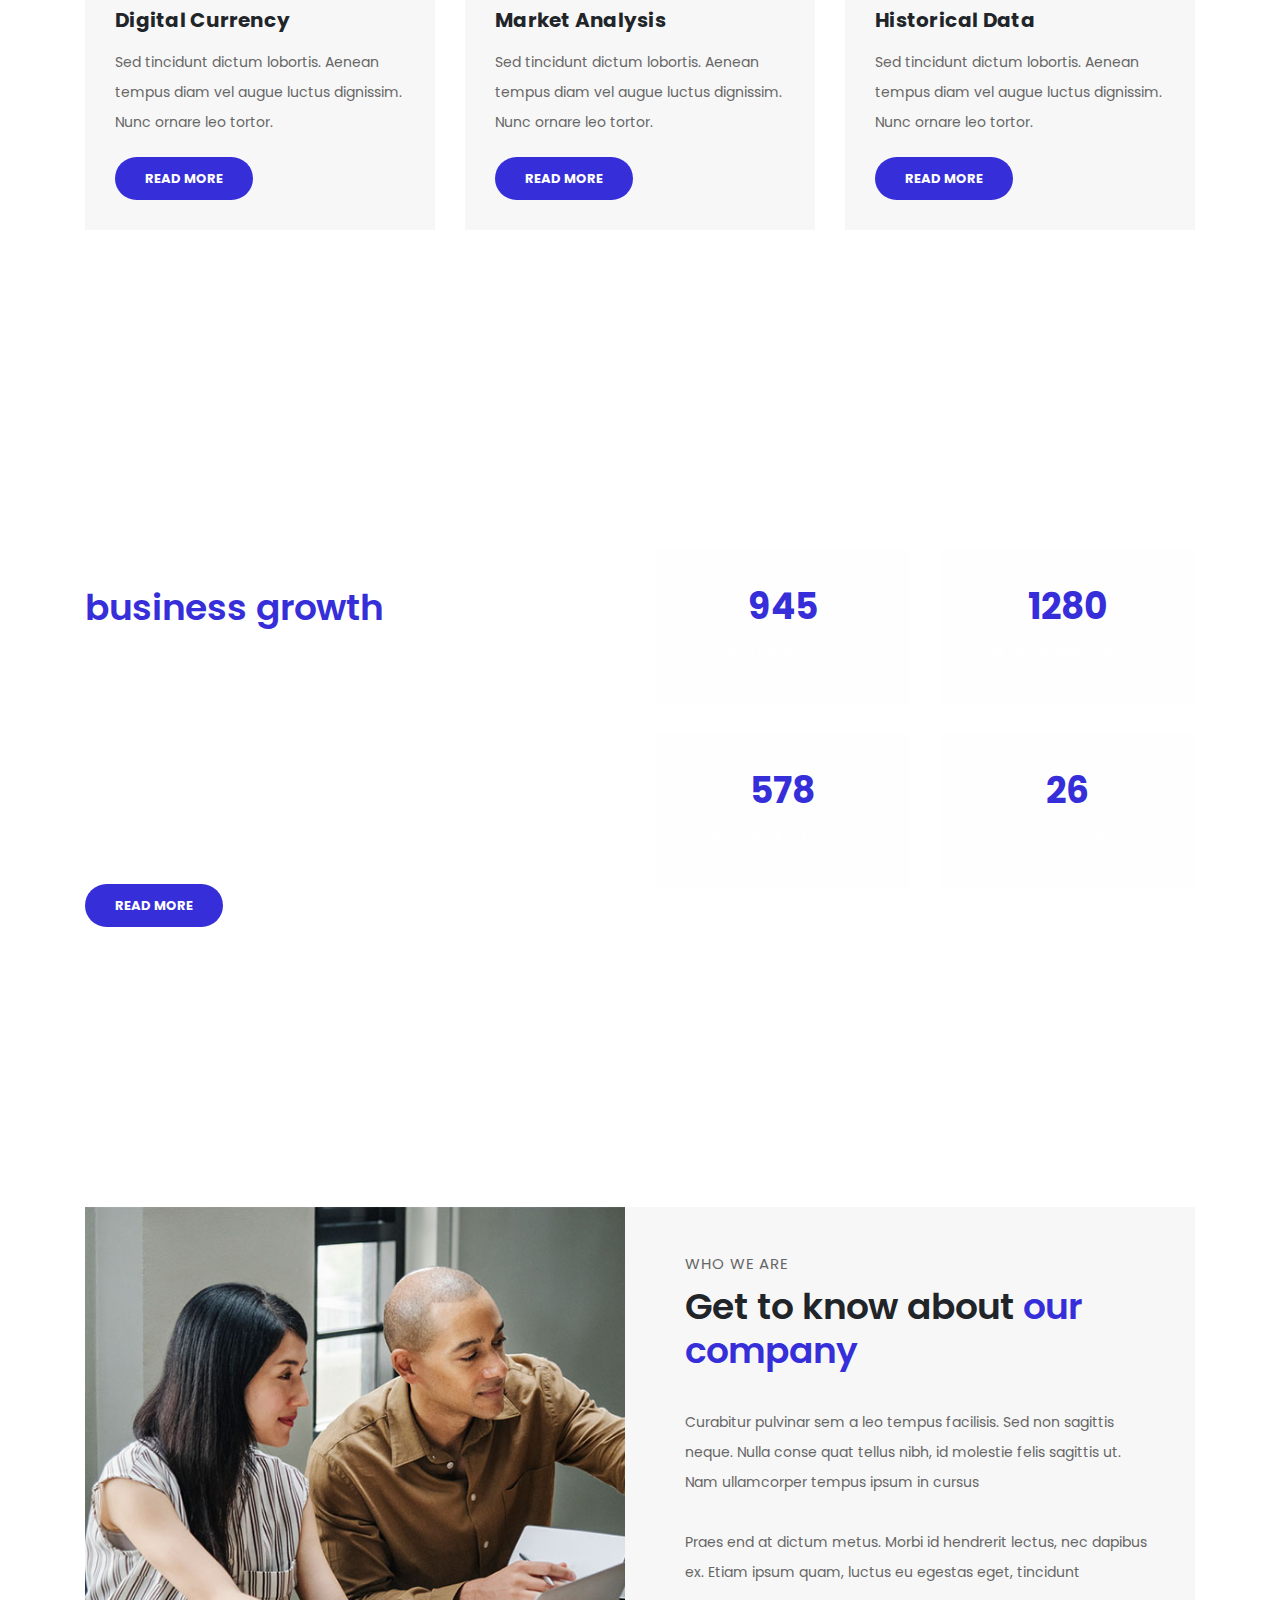
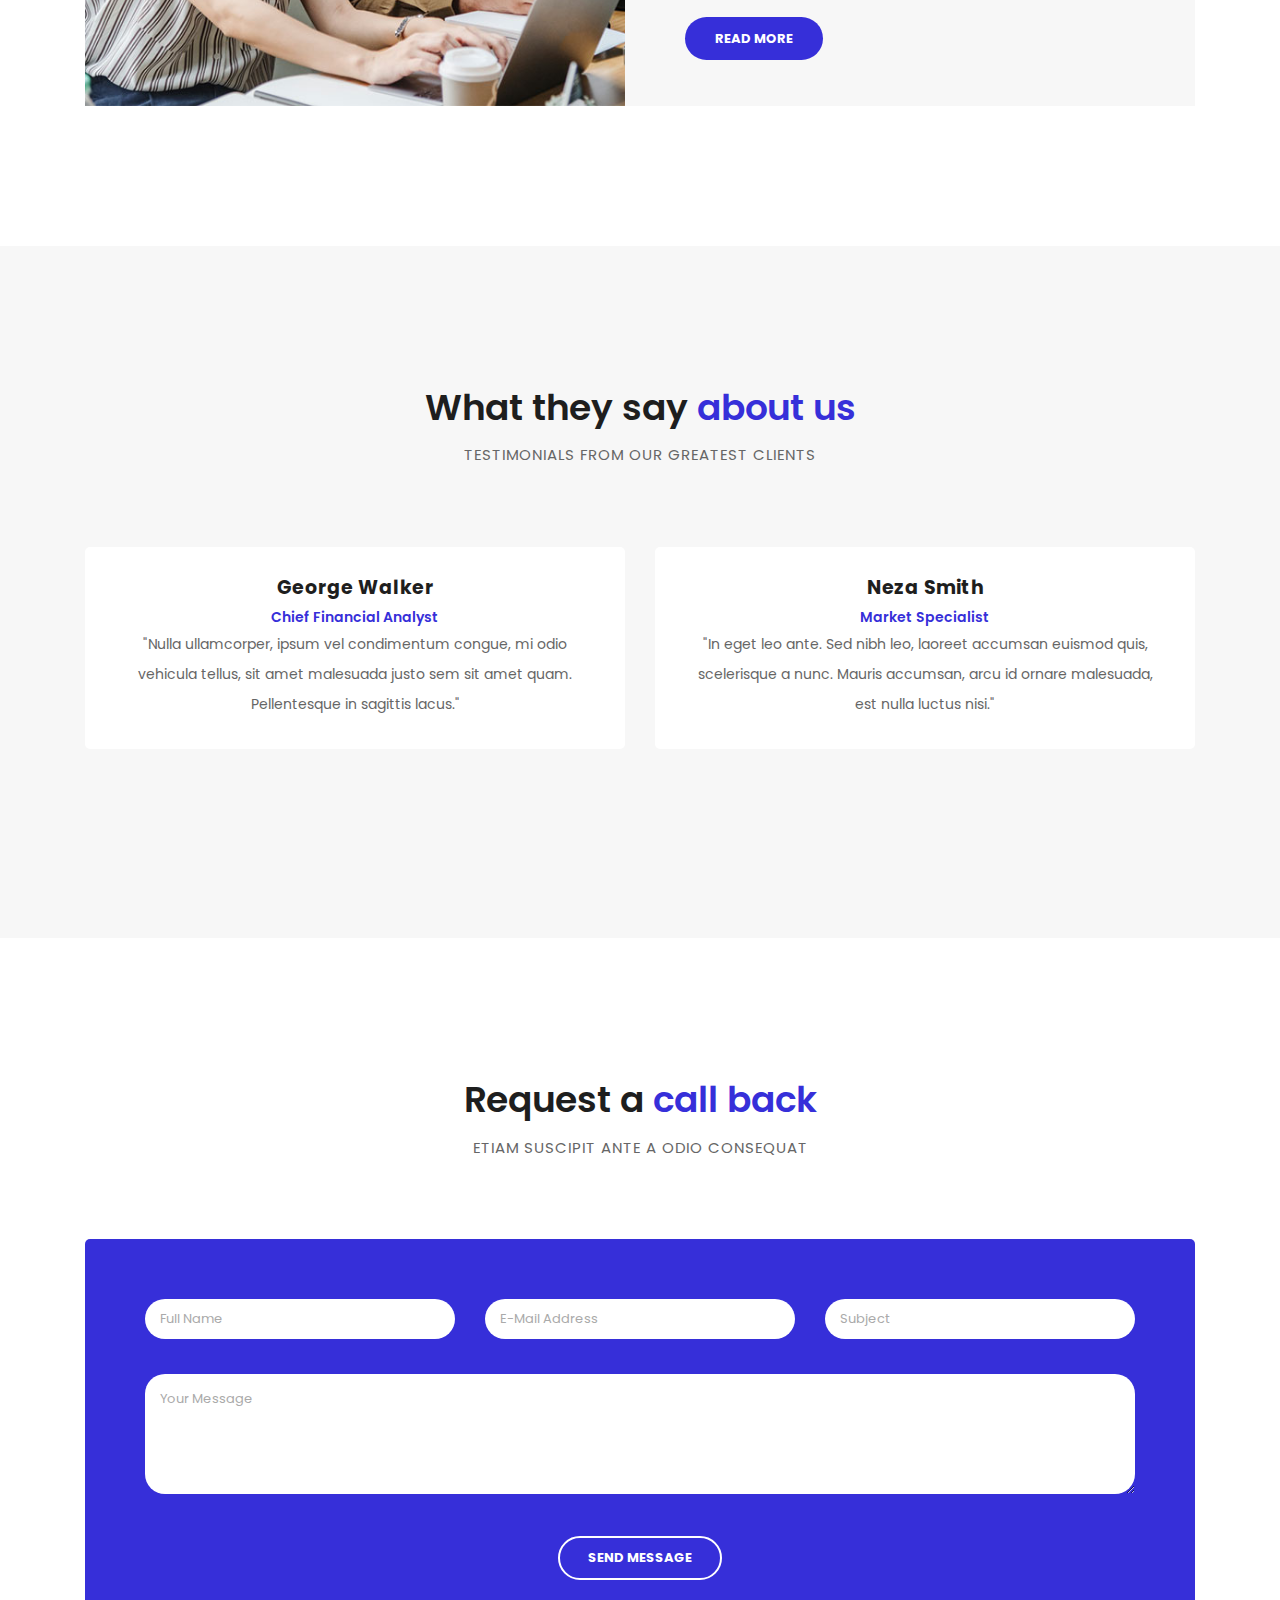
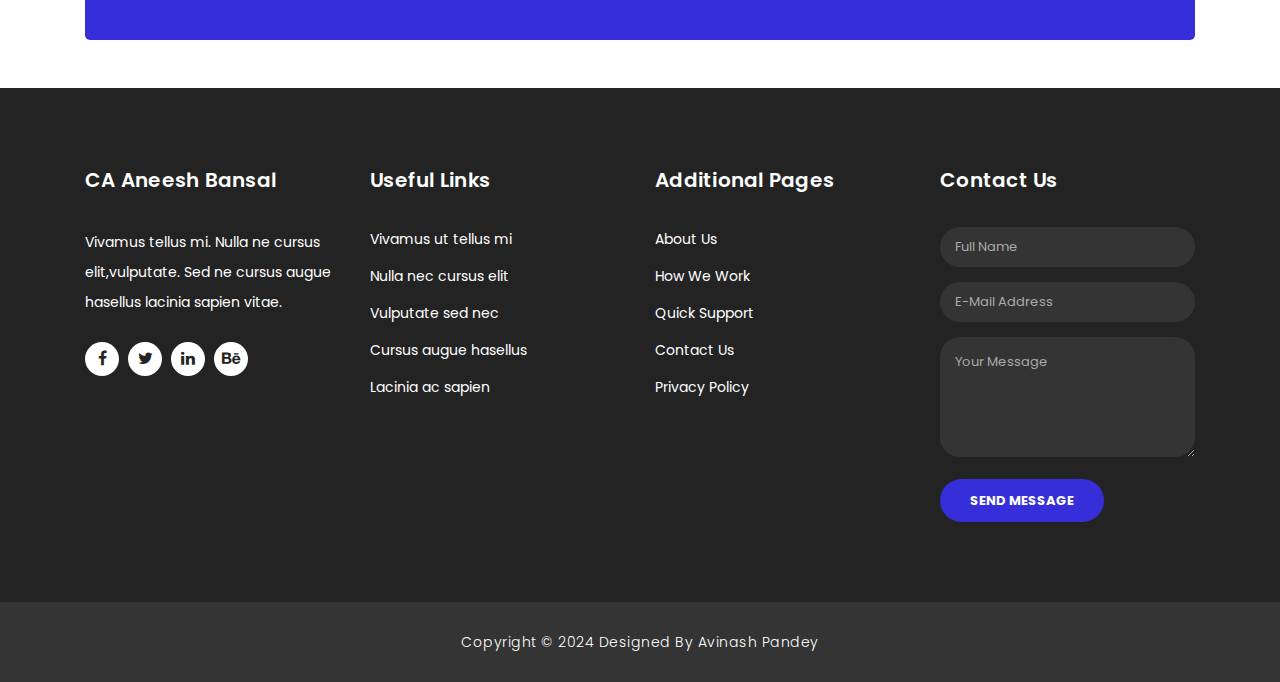
==== commit e7689f2b: "Aneesh CA" ====
--- a/index.html
+++ b/index.html
@@ -9,7 +9,7 @@
     <meta name="author" content="TemplateMo">
     <link href="https://fonts.googleapis.com/css?family=Poppins:100,200,300,400,500,600,700,800,900&display=swap" rel="stylesheet">
 
-    <title>CA Savleen Kaur</title>
+    <title>CA Aneesh Bansal</title>
 
     <!-- Bootstrap core CSS -->
     <link href="vendor/bootstrap/css/bootstrap.min.css" rel="stylesheet">
@@ -20,7 +20,7 @@
     <link rel="stylesheet" href="assets/css/owl.css">
 <!--
 
-CA Savleen Kaur TemplateMo
+CA Aneesh Bansal TemplateMo
 
 https://templatemo.com/tm-545-finance-business
 
@@ -64,7 +64,7 @@
     <header class="">
       <nav class="navbar navbar-expand-lg">
         <div class="container">
-          <a class="navbar-brand" href="index.html"><h2>CA Savleen Kaur</h2></a>
+          <a class="navbar-brand" href="index.html"><h2>CA Aneesh Bansal</h2></a>
           <button class="navbar-toggler" type="button" data-toggle="collapse" data-target="#navbarResponsive" aria-controls="navbarResponsive" aria-expanded="false" aria-label="Toggle navigation">
             <span class="navbar-toggler-icon"></span>
           </button>
@@ -401,7 +401,7 @@
       <div class="container">
         <div class="row">
           <div class="col-md-3 footer-item">
-            <h4>CA Savleen Kaur</h4>
+            <h4>CA Aneesh Bansal</h4>
             <p>Vivamus tellus mi. Nulla ne cursus elit,vulputate. Sed ne cursus augue hasellus lacinia sapien vitae.</p>
             <ul class="social-icons">
               <li><a rel="nofollow" href="https://fb.com/templatemo" target="_blank"><i class="fa fa-facebook"></i></a></li>
--- a/assets/css/templatemo-finance-business.css
+++ b/assets/css/templatemo-finance-business.css
@@ -1,6 +1,6 @@
 /*
 
-TemplateMo - CA Savleen Kaur
+TemplateMo - CA Aneesh Bansal
 
 https://templatemo.com/tm-545-finance-business
 
@@ -33,7 +33,7 @@
 }
 
 a.filled-button {
-	background-color: #009990;
+	background-color: #362FD9;
 	color: #fff;
 	font-size: 13px;
 	text-transform: uppercase;
@@ -46,7 +46,7 @@
 
 a.filled-button:hover {
 	background-color: #fff;
-	color: #009990;
+	color: #362FD9;
 }
 
 a.border-button {
@@ -64,7 +64,7 @@
 
 a.border-button:hover {
 	background-color: #fff;
-	color: #009990;
+	color: #362FD9;
 }
 
 .section-heading {
@@ -80,7 +80,7 @@
 
 .section-heading em {
 	font-style: normal;
-	color: #009990;
+	color: #362FD9;
 }
 
 .section-heading span {
@@ -94,7 +94,7 @@
 
 #preloader {
   overflow: hidden;
-  background: #009990;
+  background: #362FD9;
   left: 0;
   right: 0;
   top: 0;
@@ -174,7 +174,7 @@
 /* Sub Header Style */
 
 .sub-header {
-	background-color: #009990;
+	background-color: #362FD9;
 	height: 46px;
 	line-height: 46px;
 }
@@ -255,7 +255,7 @@
 	box-shadow: 0px 1px 10px rgba(0,0,0,0.1);
 }
 .background-header .navbar-brand h2 {
-	color: #009990!important;
+	color: #362FD9!important;
 }
 .background-header .navbar-nav a.nav-link {
 	color: #1e1e1e!important;
@@ -265,7 +265,7 @@
 .background-header .navbar-nav .nav-link.current,
 .background-header .navbar-nav .nav-link.show,
 .background-header .navbar-nav .show>.nav-link {
-	color: #009990!important;
+	color: #362FD9!important;
 }
 .navbar .navbar-brand {
 	float: 	left;
@@ -309,8 +309,8 @@
 .navbar .navbar-nav .nav-link.current,
 .navbar .navbar-nav .nav-link.show,
 .navbar .navbar-nav .show>.nav-link {
-	color: #009990;
-	border-bottom: 3px solid #009990;
+	color: #362FD9;
+	border-bottom: 3px solid #362FD9;
 }
 .navbar .navbar-toggler-icon {
 	background-image: none;
@@ -327,7 +327,7 @@
 }
 .navbar .navbar-toggler-icon:after {
 	content: '\f0c9';
-	color: #009990;
+	color: #362FD9;
 	font-size: 18px;
 	line-height: 26px;
 	font-family: 'FontAwesome';
@@ -455,7 +455,7 @@
   text-transform: uppercase;
   font-weight: 700;
   letter-spacing: 1px;
-  color:#009990;
+  color:#362FD9;
   animation:fadeOutRight 1s both;
 }
 
@@ -522,7 +522,7 @@
 /* Request Form */
 
 .request-form {
-	background-color: #009990;
+	background-color: #362FD9;
 	padding: 40px 0px;
 	color: #fff;
 }
@@ -606,7 +606,7 @@
 
 .fun-facts em {
 	font-style: normal;
-	color: #009990;
+	color: #362FD9;
 }
 
 .fun-facts p {
@@ -627,7 +627,7 @@
 
 .count-digit {
     margin: 5px 0px;
-    color: #009990;
+    color: #362FD9;
     font-weight: 700;
     font-size: 36px;
 }
@@ -685,7 +685,7 @@
 
 .more-info .right-content em {
 	font-style: normal;
-	color: #009990;
+	color: #362FD9;
 }
 
 .more-info .right-content p {
@@ -726,7 +726,7 @@
 	margin-top: 8px;
 	font-weight: 600;
 	font-size: 14px;
-	color: #009990;
+	color: #362FD9;
 }
 .testimonial-item img {
 	max-width: 60px;
@@ -759,7 +759,7 @@
 }
 
 .callback-form .contact-form {
-	background-color: #009990;
+	background-color: #362FD9;
 	padding: 60px;
 	border-radius: 5px;
 	text-align: center;
@@ -835,11 +835,11 @@
 
 .callback-form .contact-form button.border-button:hover {
 	background-color: #fff;
-	color: #009990;
+	color: #362FD9;
 }
 
 .contact-us .contact-form button.filled-button {
-	background-color: #009990;
+	background-color: #362FD9;
 	color: #fff;
 	border: none;
 	font-size: 13px;
@@ -857,7 +857,7 @@
 
 .contact-us .contact-form button.filled-button:hover {
 	background-color: #fff;
-	color: #009990;
+	color: #362FD9;
 }
 
 
@@ -931,7 +931,7 @@
 }
 
 footer ul.social-icons li a:hover {
-	background-color: #009990;
+	background-color: #362FD9;
 }
 
 footer ul.menu-list li {
@@ -949,7 +949,7 @@
 }
 
 footer ul.menu-list li a:hover {
-	color: #009990;
+	color: #362FD9;
 }
 
 footer .contact-form input {
@@ -1010,7 +1010,7 @@
 footer .contact-form button.filled-button {
 	background-color: transparent;
 	color: #fff;
-	background-color: #009990;
+	background-color: #362FD9;
 	border: none;
 	font-size: 13px;
 	text-transform: uppercase;
@@ -1027,7 +1027,7 @@
 
 footer .contact-form button.filled-button:hover {
 	background-color: #fff;
-	color: #009990;
+	color: #362FD9;
 }
 
 
@@ -1105,7 +1105,7 @@
 }
 
 .team-item .down-content span {
-	color: #009990;
+	color: #362FD9;
 	font-weight: 600;
 	font-size: 14px;
 	display: block;
@@ -1140,7 +1140,7 @@
 	width: 100%;
 	padding: 30px 30px;
 	display: inline-block;
-	background-color: #009990;
+	background-color: #362FD9;
   	font-size: 20px;
   	color: #121212;
   	letter-spacing: 0.5px;
@@ -1201,7 +1201,7 @@
 }
 
 .contact-information .contact-item i {
-	color: #009990;
+	color: #362FD9;
 	font-size: 48px;
 	margin-bottom: 40px;
 }
@@ -1219,7 +1219,7 @@
 
 .contact-information .contact-item a {
 	font-weight: 600;
-	color: #009990;
+	color: #362FD9;
 	font-size: 15px;
 }
 
@@ -1333,7 +1333,7 @@
 	.navbar .navbar-nav .nav-link.current,
 	.navbar .navbar-nav .nav-link.show,
 	.navbar .navbar-nav .show>.nav-link {
-		color: #009990!important;
+		color: #362FD9!important;
 		border-bottom: none!important;
 	}
 }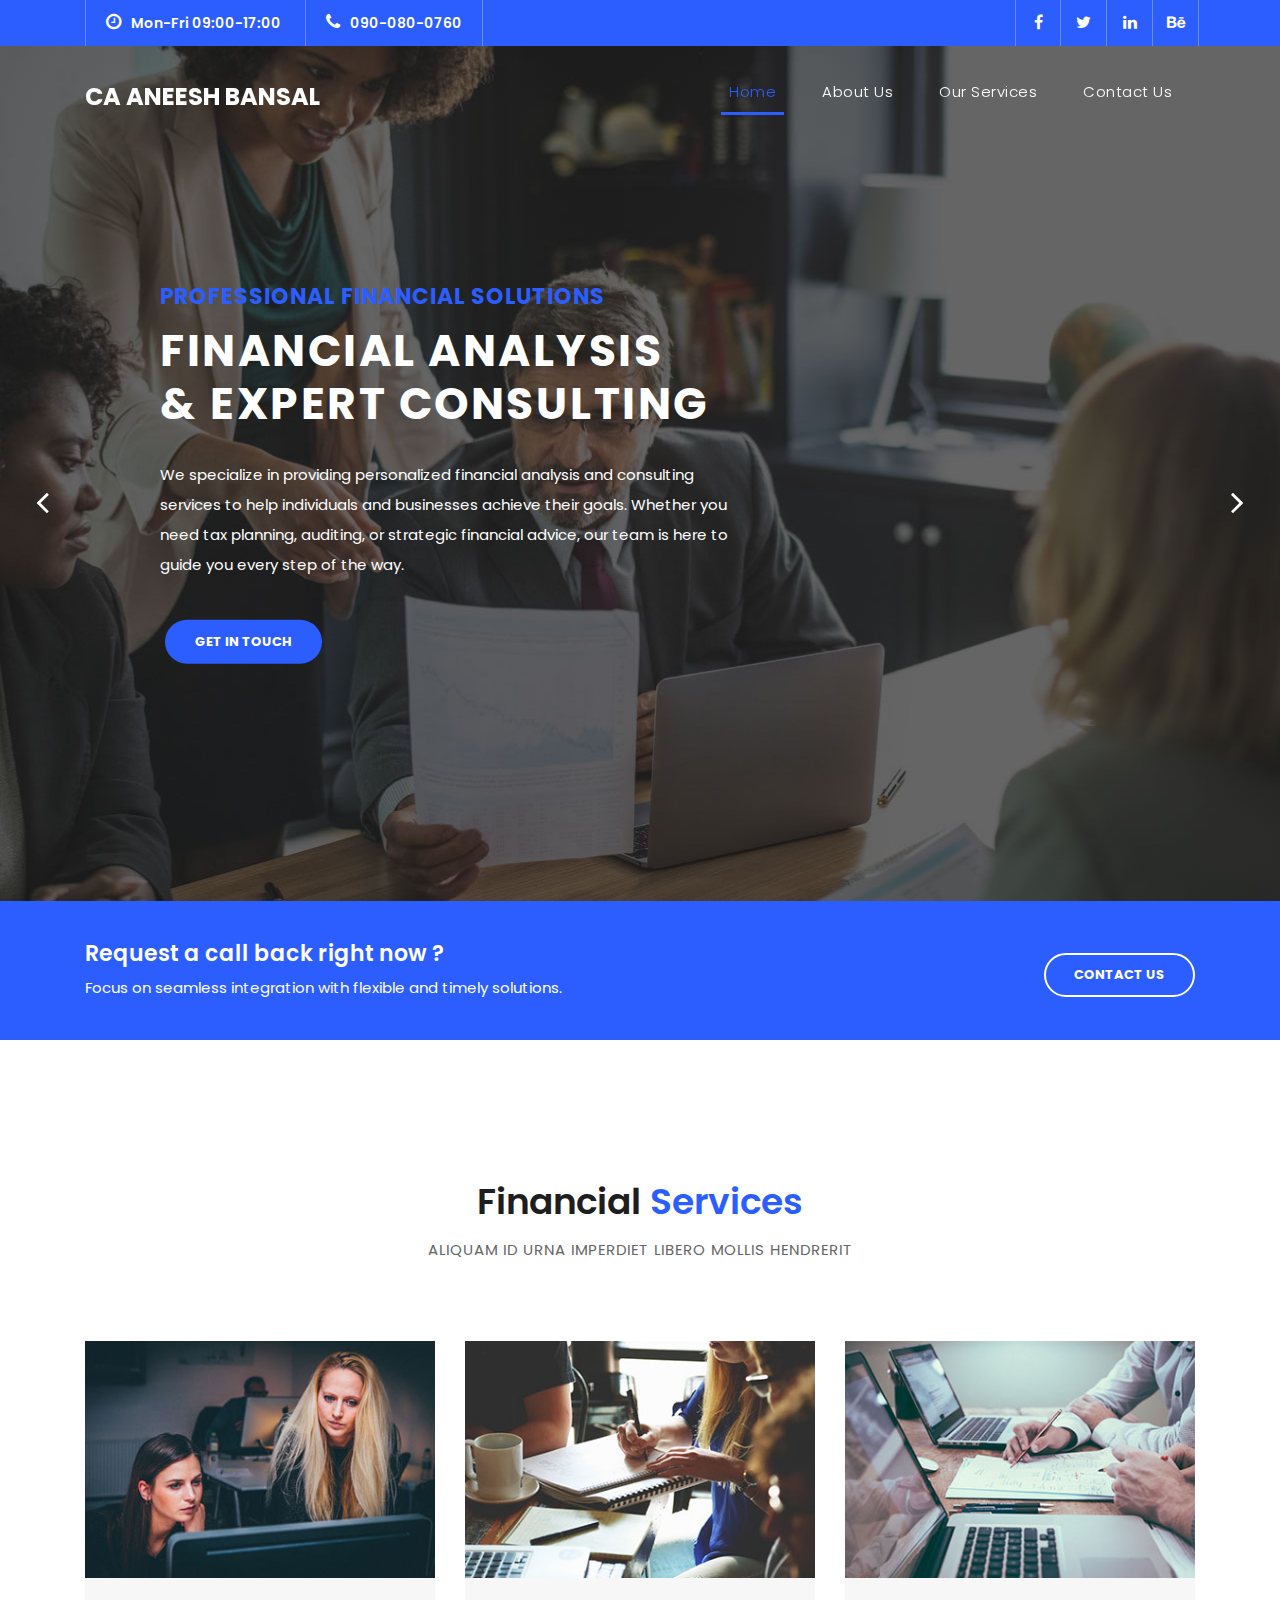
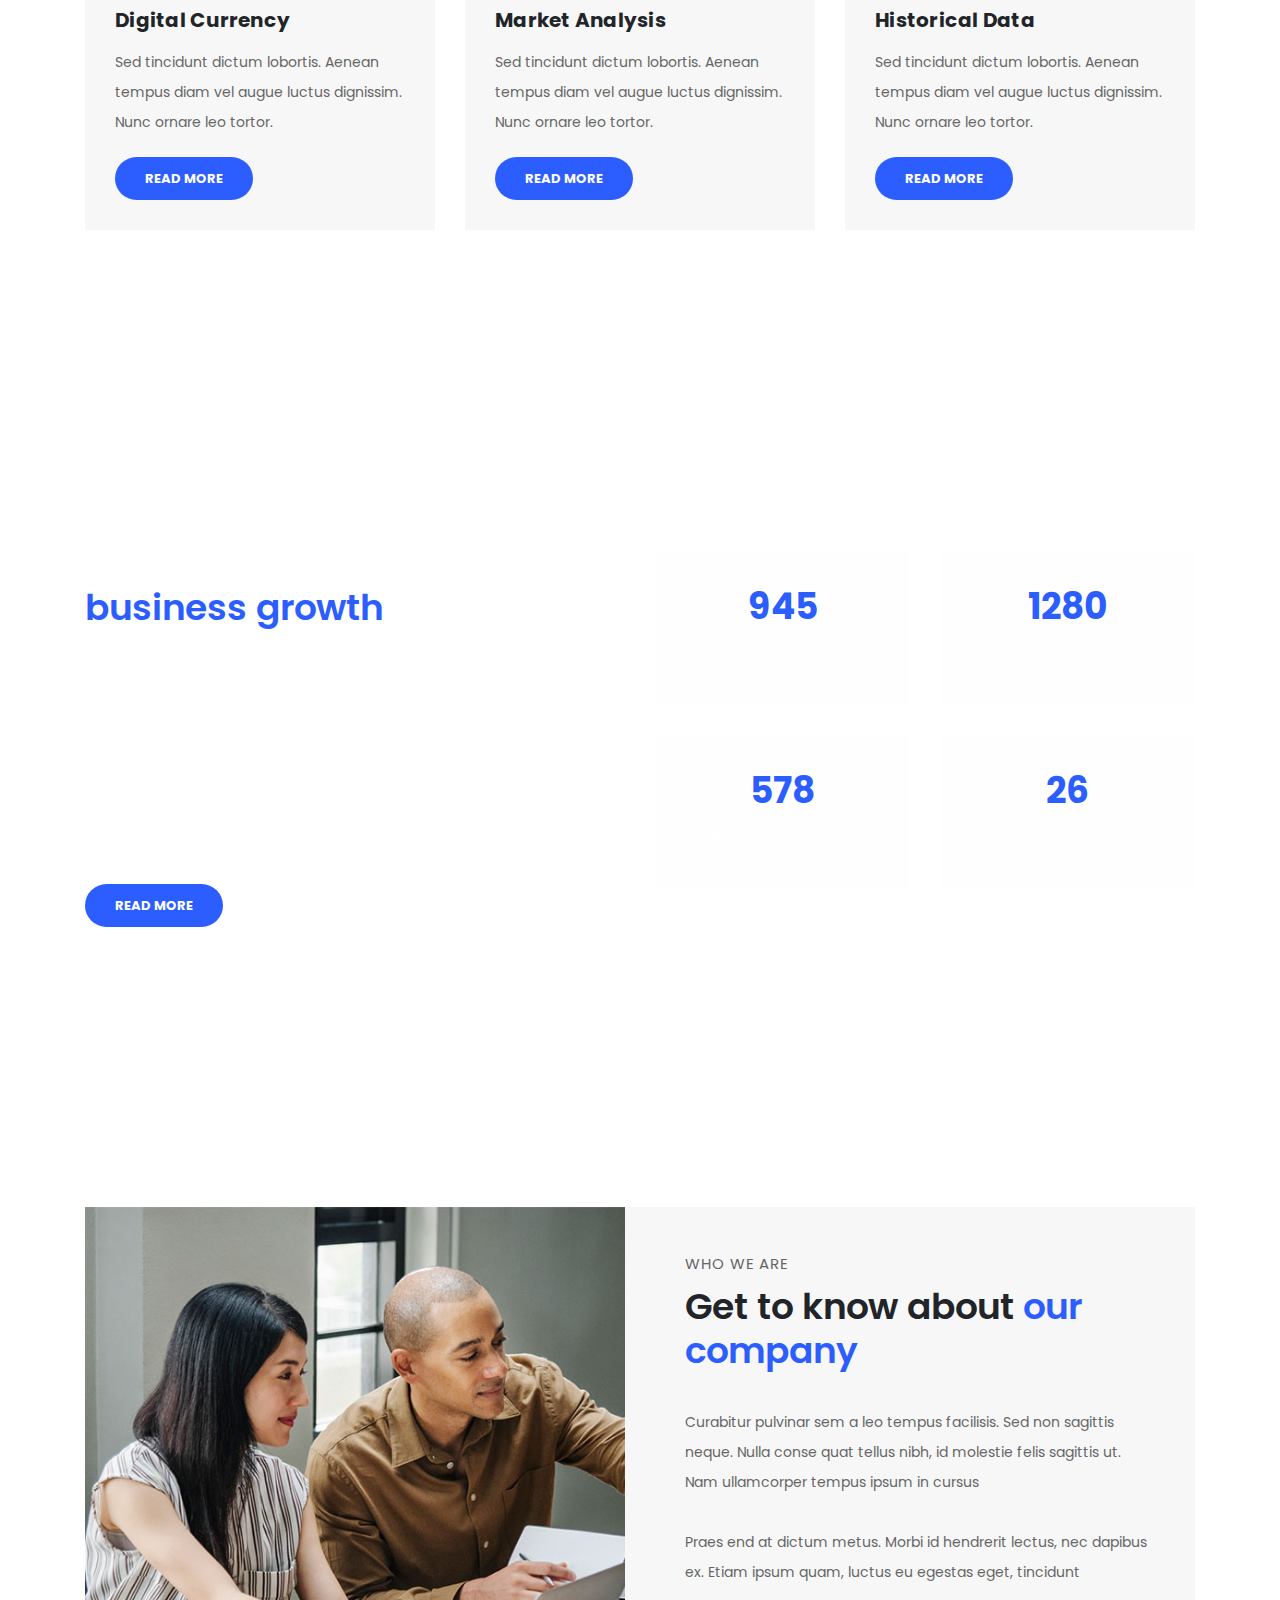
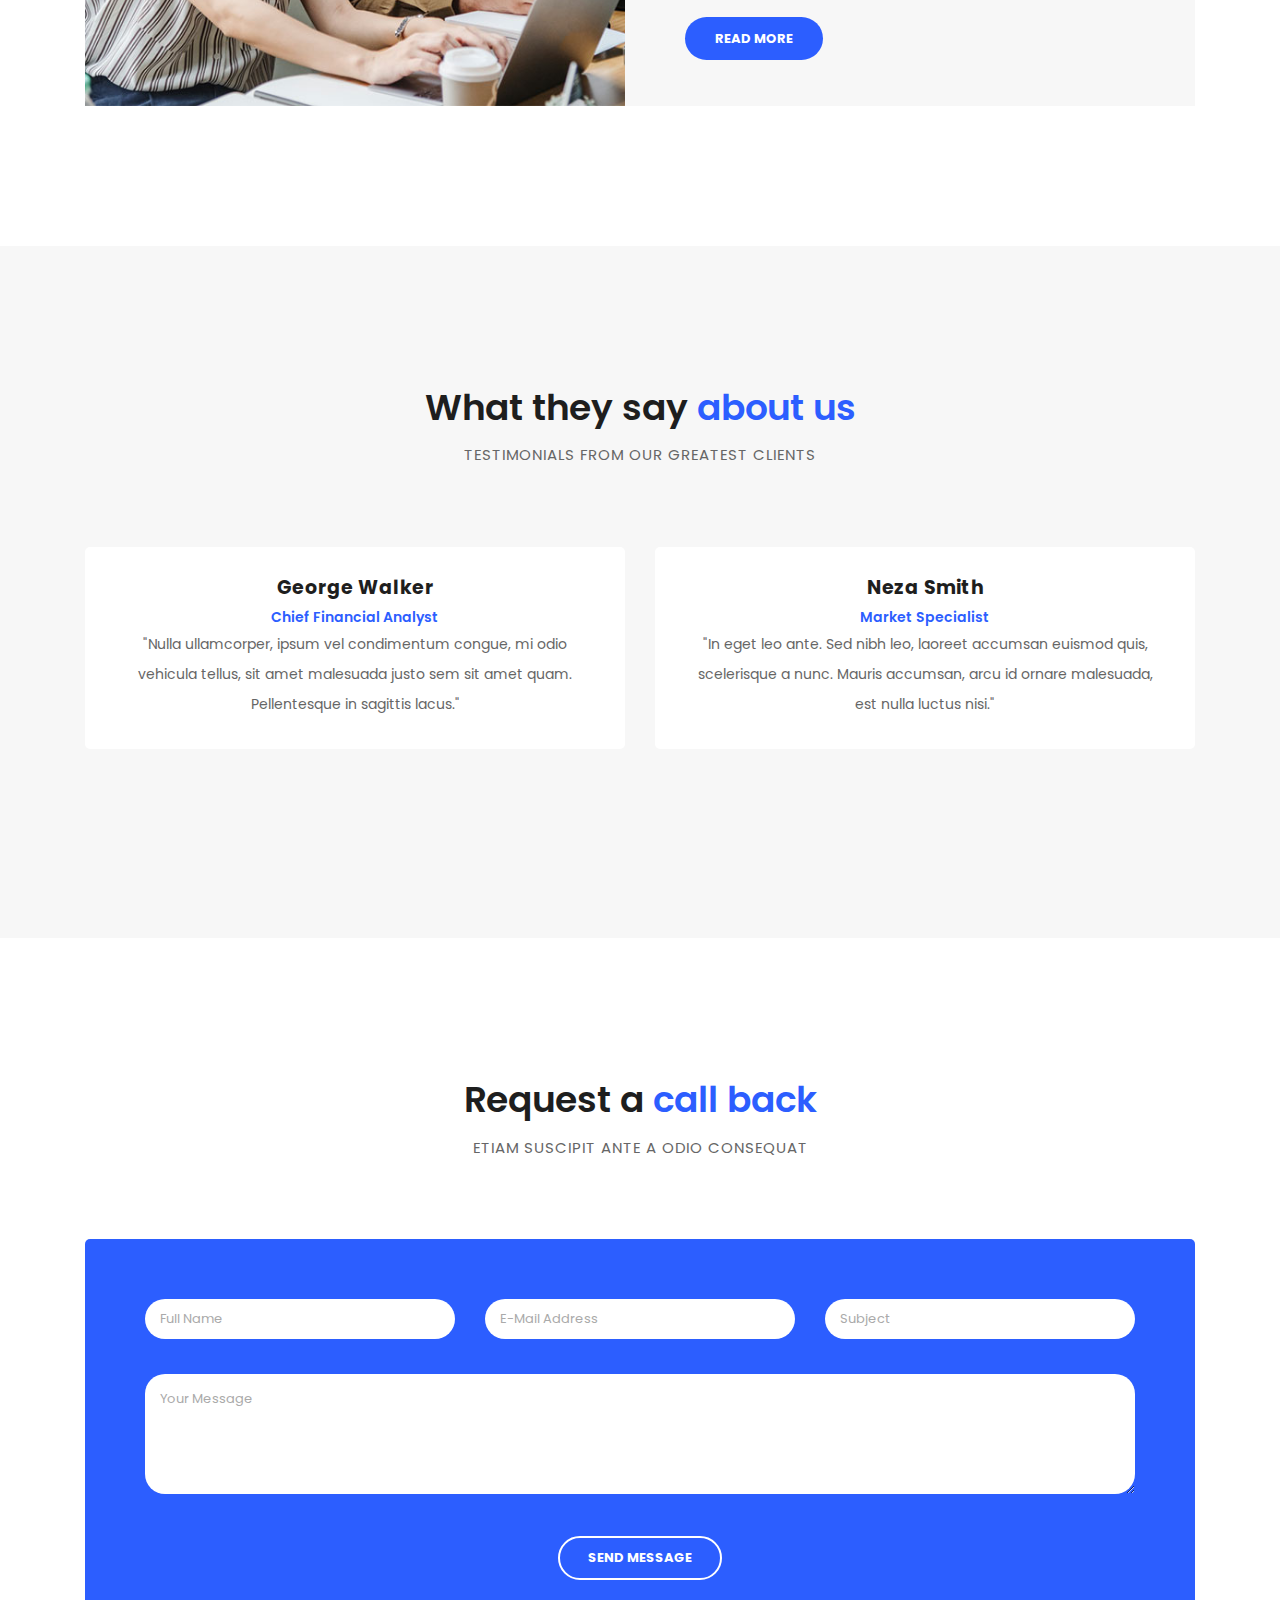
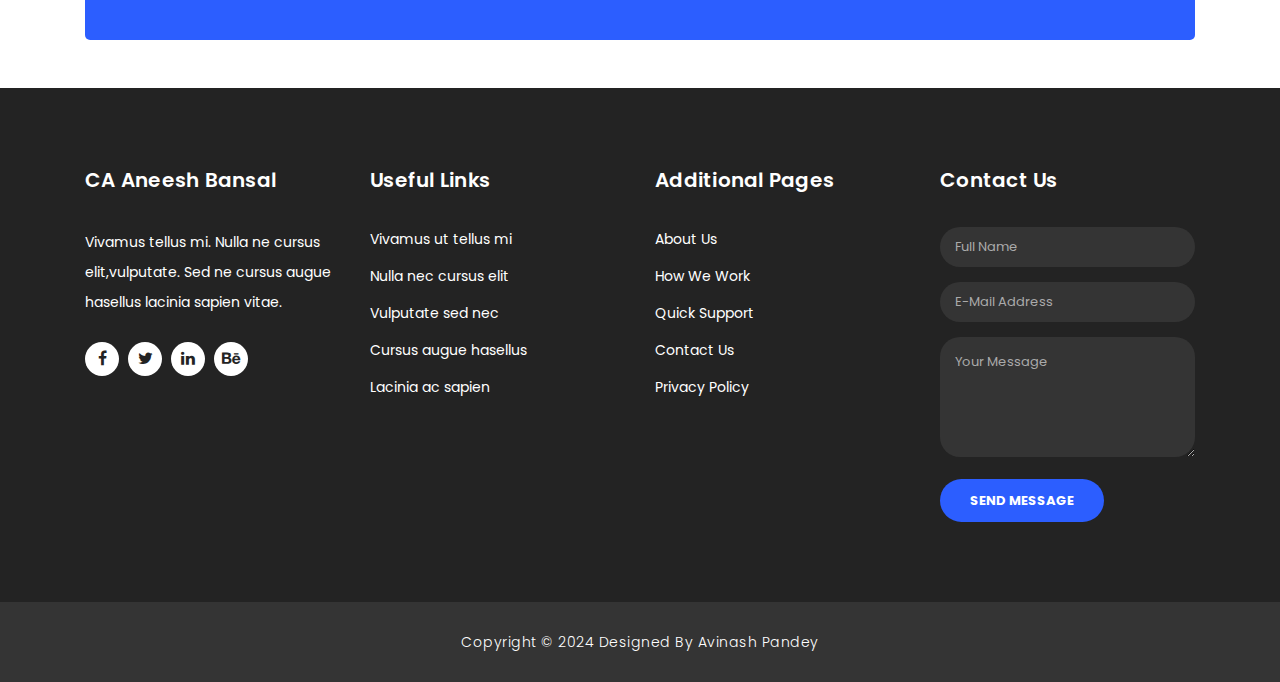
==== commit eb6f0320: "Color" ====
--- a/index.html
+++ b/index.html
@@ -112,25 +112,27 @@
           <div class="item item-2">
             <div class="img-fill">
                 <div class="text-content">
-                  <h6>we are here to support you</h6>
-                  <h4>Accounting<br>&amp; Management</h4>
-                  <p>You are allowed to use this template for your company websites. You are NOT allowed to re-distribute this template ZIP file on any template download website. Please contact TemplateMo for more detail.</p>
-                  <a href="services.html" class="filled-button">our services</a>
-                </div>
-            </div>
-          </div>
+                    <h6>Your Trusted Accounting Partner</h6>
+                    <h4>Comprehensive Accounting<br>&amp; Financial Management</h4>
+                    <p>We offer expert accounting and financial management services to streamline your business operations. From bookkeeping to financial reporting, our solutions are designed to ensure accuracy and compliance, empowering your growth.</p>
+                    <a href="services.html" class="filled-button">Explore Services</a>
+                </div>
+            </div>
+        </div>
+
           <!-- // Item -->
           <!-- Item -->
           <div class="item item-3">
             <div class="img-fill">
                 <div class="text-content">
-                  <h6>we have a solid background</h6>
-                  <h4>Market Analysis<br>&amp; Statistics</h4>
-                  <p>You can download, edit and use this layout for your business website. Phasellus lacinia ac sapien vitae dapibus. Mauris ut dapibus velit cras interdum nisl ac urna tempor mollis.</p>
-                  <a href="about.html" class="filled-button">learn more</a>
-                </div>
-            </div>
-          </div>
+                    <h6>Experience You Can Rely On</h6>
+                    <h4>Market Analysis<br>&amp; Business Insights</h4>
+                    <p>Gain a competitive edge with our in-depth market analysis and actionable business insights. Our expert team provides data-driven strategies to help you navigate complex financial landscapes and make informed decisions.</p>
+                    <a href="about.html" class="filled-button">Learn More</a>
+                </div>
+            </div>
+        </div>
+
           <!-- // Item -->
         </div>
     </div>
@@ -141,7 +143,7 @@
         <div class="row">
           <div class="col-md-8">
             <h4>Request a call back right now ?</h4>
-            <span>Mauris ut dapibus velit cras interdum nisl ac urna tempor mollis.</span>
+            <span>Focus on seamless integration with flexible and timely solutions.</span>
           </div>
           <div class="col-md-4">
             <a href="contact.html" class="border-button">Contact Us</a>
--- a/assets/css/templatemo-finance-business.css
+++ b/assets/css/templatemo-finance-business.css
@@ -33,7 +33,7 @@
 }
 
 a.filled-button {
-	background-color: #362FD9;
+	background-color: #2c5eff;
 	color: #fff;
 	font-size: 13px;
 	text-transform: uppercase;
@@ -46,7 +46,7 @@
 
 a.filled-button:hover {
 	background-color: #fff;
-	color: #362FD9;
+	color: #2c5eff;
 }
 
 a.border-button {
@@ -64,7 +64,7 @@
 
 a.border-button:hover {
 	background-color: #fff;
-	color: #362FD9;
+	color: #2c5eff;
 }
 
 .section-heading {
@@ -80,7 +80,7 @@
 
 .section-heading em {
 	font-style: normal;
-	color: #362FD9;
+	color: #2c5eff;
 }
 
 .section-heading span {
@@ -94,7 +94,7 @@
 
 #preloader {
   overflow: hidden;
-  background: #362FD9;
+  background: #2c5eff;
   left: 0;
   right: 0;
   top: 0;
@@ -174,7 +174,7 @@
 /* Sub Header Style */
 
 .sub-header {
-	background-color: #362FD9;
+	background-color: #2c5eff;
 	height: 46px;
 	line-height: 46px;
 }
@@ -255,7 +255,7 @@
 	box-shadow: 0px 1px 10px rgba(0,0,0,0.1);
 }
 .background-header .navbar-brand h2 {
-	color: #362FD9!important;
+	color: #2c5eff!important;
 }
 .background-header .navbar-nav a.nav-link {
 	color: #1e1e1e!important;
@@ -265,7 +265,7 @@
 .background-header .navbar-nav .nav-link.current,
 .background-header .navbar-nav .nav-link.show,
 .background-header .navbar-nav .show>.nav-link {
-	color: #362FD9!important;
+	color: #2c5eff!important;
 }
 .navbar .navbar-brand {
 	float: 	left;
@@ -309,8 +309,8 @@
 .navbar .navbar-nav .nav-link.current,
 .navbar .navbar-nav .nav-link.show,
 .navbar .navbar-nav .show>.nav-link {
-	color: #362FD9;
-	border-bottom: 3px solid #362FD9;
+	color: #2c5eff;
+	border-bottom: 3px solid #2c5eff;
 }
 .navbar .navbar-toggler-icon {
 	background-image: none;
@@ -327,7 +327,7 @@
 }
 .navbar .navbar-toggler-icon:after {
 	content: '\f0c9';
-	color: #362FD9;
+	color: #2c5eff;
 	font-size: 18px;
 	line-height: 26px;
 	font-family: 'FontAwesome';
@@ -455,7 +455,7 @@
   text-transform: uppercase;
   font-weight: 700;
   letter-spacing: 1px;
-  color:#362FD9;
+  color:#2c5eff;
   animation:fadeOutRight 1s both;
 }
 
@@ -522,7 +522,7 @@
 /* Request Form */
 
 .request-form {
-	background-color: #362FD9;
+	background-color: #2c5eff;
 	padding: 40px 0px;
 	color: #fff;
 }
@@ -606,7 +606,7 @@
 
 .fun-facts em {
 	font-style: normal;
-	color: #362FD9;
+	color: #2c5eff;
 }
 
 .fun-facts p {
@@ -627,7 +627,7 @@
 
 .count-digit {
     margin: 5px 0px;
-    color: #362FD9;
+    color: #2c5eff;
     font-weight: 700;
     font-size: 36px;
 }
@@ -685,7 +685,7 @@
 
 .more-info .right-content em {
 	font-style: normal;
-	color: #362FD9;
+	color: #2c5eff;
 }
 
 .more-info .right-content p {
@@ -726,7 +726,7 @@
 	margin-top: 8px;
 	font-weight: 600;
 	font-size: 14px;
-	color: #362FD9;
+	color: #2c5eff;
 }
 .testimonial-item img {
 	max-width: 60px;
@@ -759,7 +759,7 @@
 }
 
 .callback-form .contact-form {
-	background-color: #362FD9;
+	background-color: #2c5eff;
 	padding: 60px;
 	border-radius: 5px;
 	text-align: center;
@@ -835,11 +835,11 @@
 
 .callback-form .contact-form button.border-button:hover {
 	background-color: #fff;
-	color: #362FD9;
+	color: #2c5eff;
 }
 
 .contact-us .contact-form button.filled-button {
-	background-color: #362FD9;
+	background-color: #2c5eff;
 	color: #fff;
 	border: none;
 	font-size: 13px;
@@ -857,7 +857,7 @@
 
 .contact-us .contact-form button.filled-button:hover {
 	background-color: #fff;
-	color: #362FD9;
+	color: #2c5eff;
 }
 
 
@@ -931,7 +931,7 @@
 }
 
 footer ul.social-icons li a:hover {
-	background-color: #362FD9;
+	background-color: #2c5eff;
 }
 
 footer ul.menu-list li {
@@ -949,7 +949,7 @@
 }
 
 footer ul.menu-list li a:hover {
-	color: #362FD9;
+	color: #2c5eff;
 }
 
 footer .contact-form input {
@@ -1010,7 +1010,7 @@
 footer .contact-form button.filled-button {
 	background-color: transparent;
 	color: #fff;
-	background-color: #362FD9;
+	background-color: #2c5eff;
 	border: none;
 	font-size: 13px;
 	text-transform: uppercase;
@@ -1027,7 +1027,7 @@
 
 footer .contact-form button.filled-button:hover {
 	background-color: #fff;
-	color: #362FD9;
+	color: #2c5eff;
 }
 
 
@@ -1105,7 +1105,7 @@
 }
 
 .team-item .down-content span {
-	color: #362FD9;
+	color: #2c5eff;
 	font-weight: 600;
 	font-size: 14px;
 	display: block;
@@ -1140,7 +1140,7 @@
 	width: 100%;
 	padding: 30px 30px;
 	display: inline-block;
-	background-color: #362FD9;
+	background-color: #2c5eff;
   	font-size: 20px;
   	color: #121212;
   	letter-spacing: 0.5px;
@@ -1201,7 +1201,7 @@
 }
 
 .contact-information .contact-item i {
-	color: #362FD9;
+	color: #2c5eff;
 	font-size: 48px;
 	margin-bottom: 40px;
 }
@@ -1219,7 +1219,7 @@
 
 .contact-information .contact-item a {
 	font-weight: 600;
-	color: #362FD9;
+	color: #2c5eff;
 	font-size: 15px;
 }
 
@@ -1333,7 +1333,7 @@
 	.navbar .navbar-nav .nav-link.current,
 	.navbar .navbar-nav .nav-link.show,
 	.navbar .navbar-nav .show>.nav-link {
-		color: #362FD9!important;
+		color: #2c5eff!important;
 		border-bottom: none!important;
 	}
 }